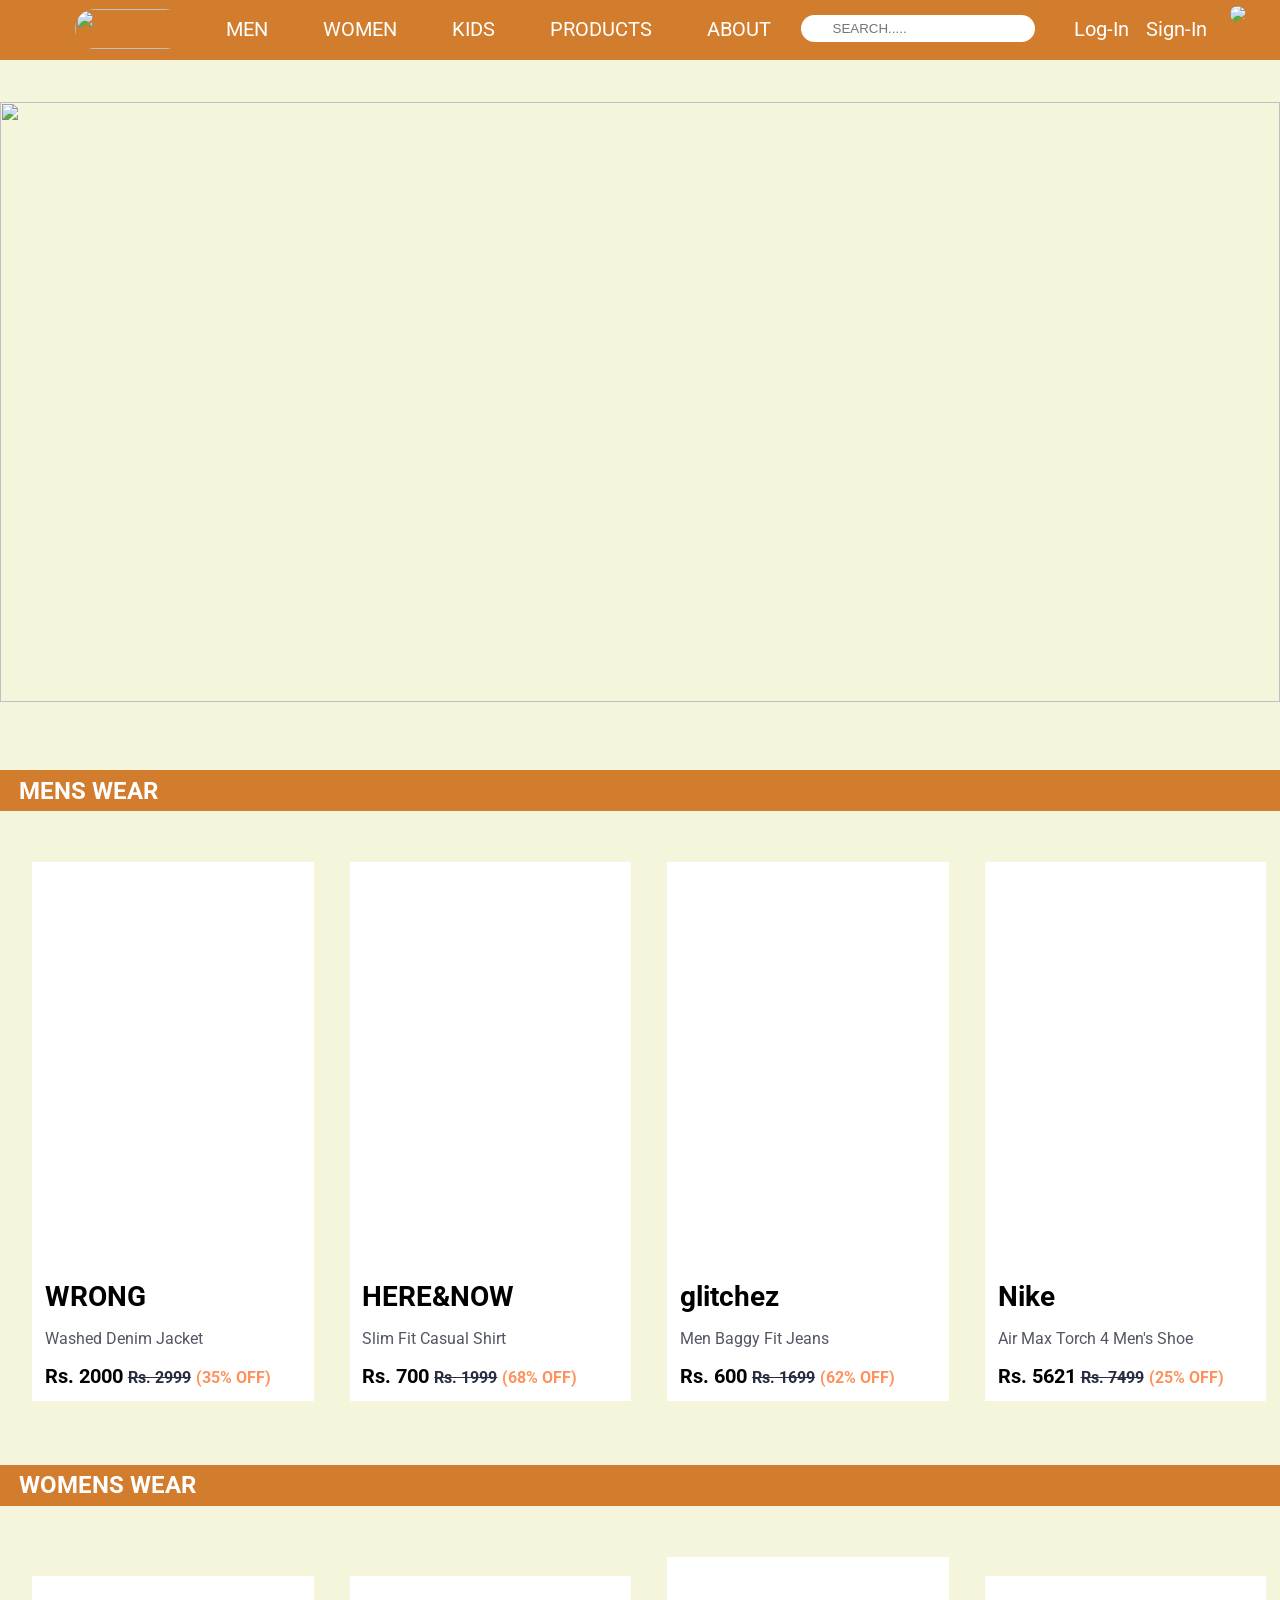
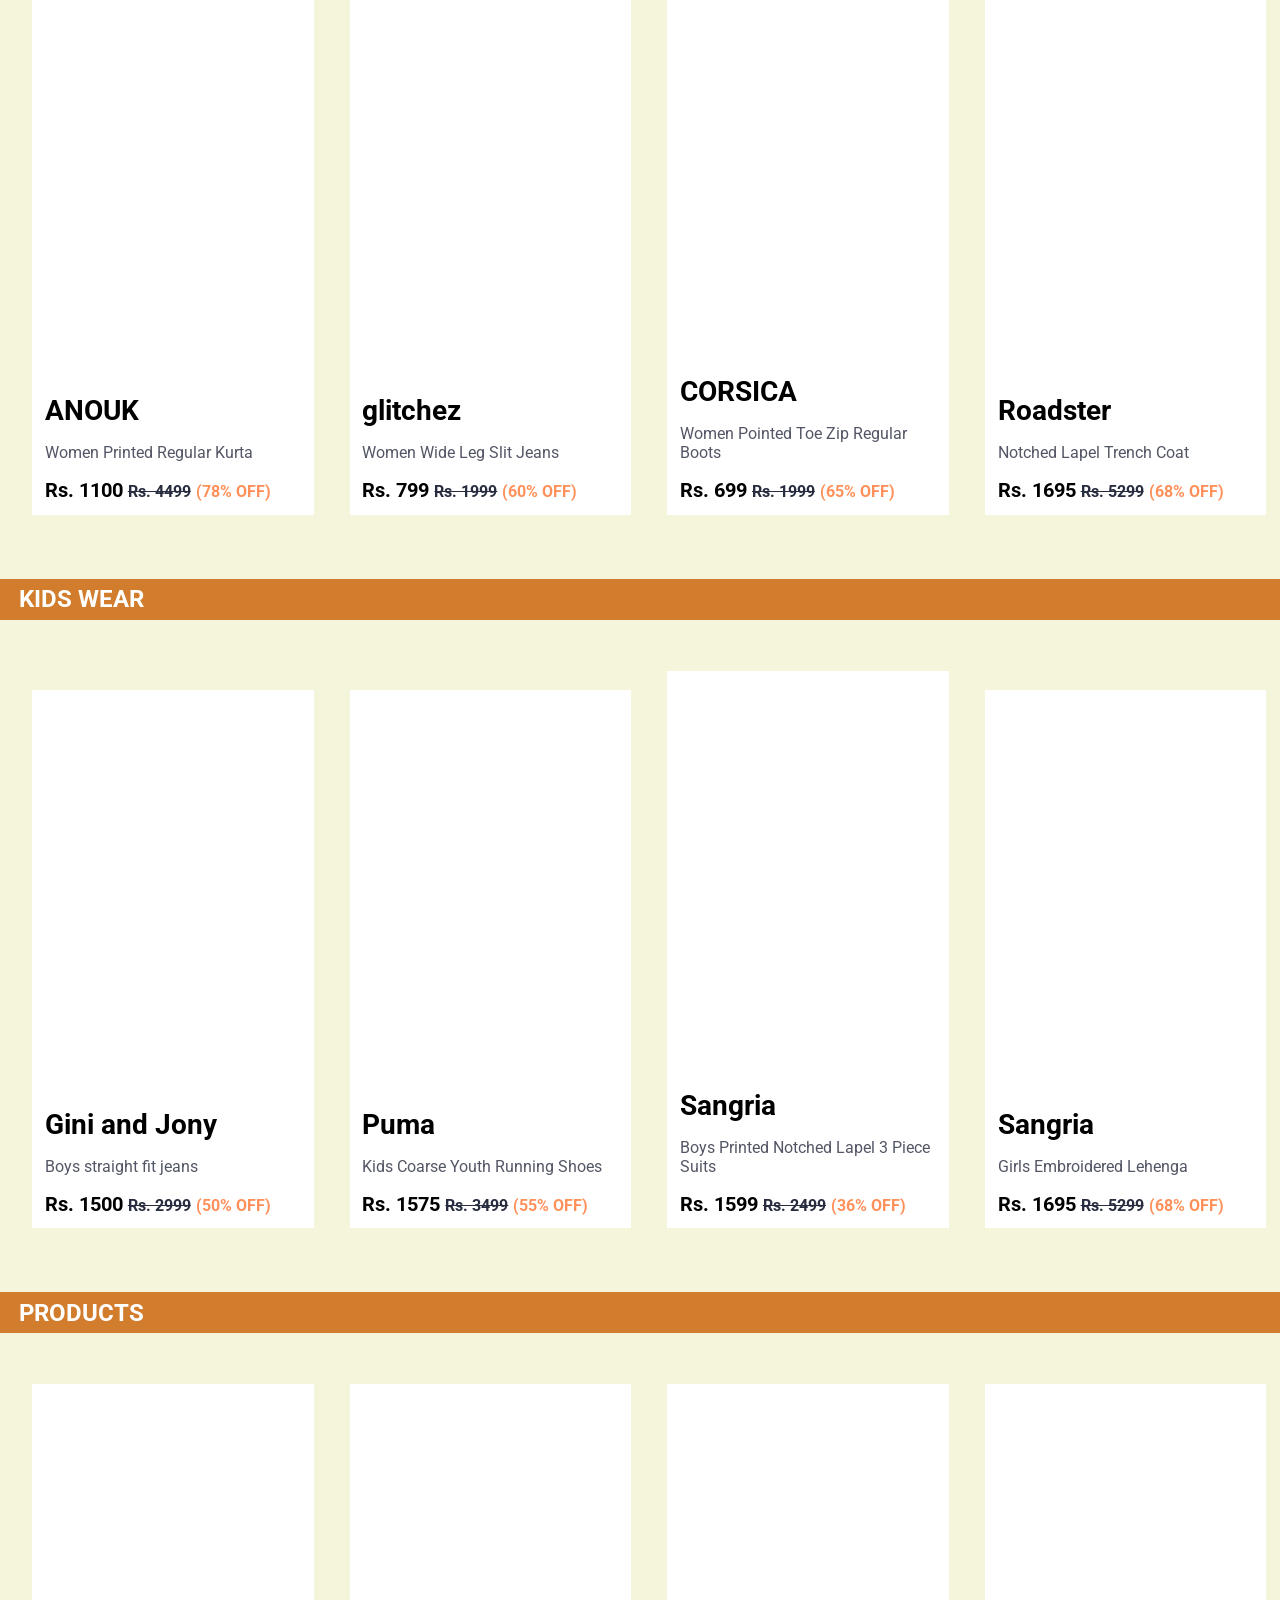
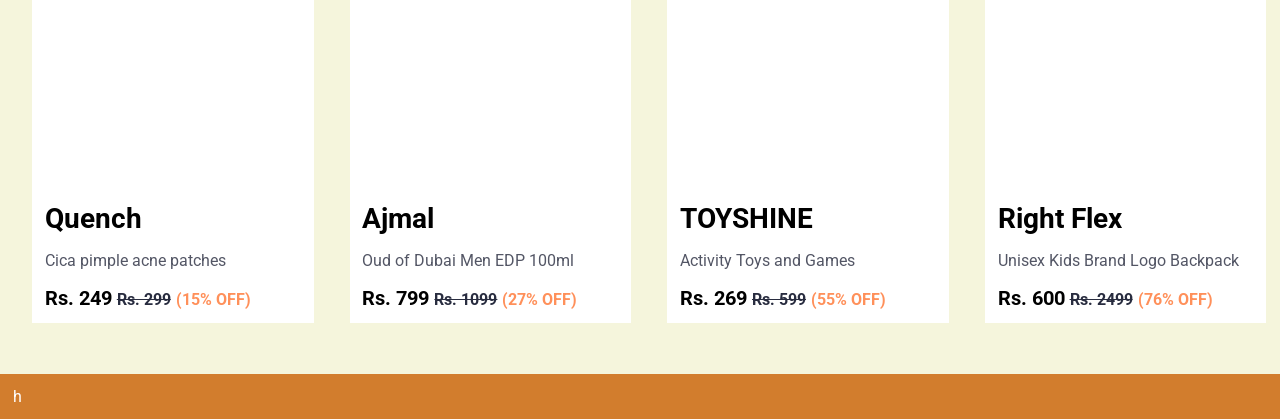
==== index.html @ d0f1eb15 "working of footer!" ====
<!DOCTYPE HTML>
<html>
	<head>
		<title>
			PRAA Clothings
		</title>
		<meta charset="UTF-8">
		<meta name="description" content="Premium cloths at lowest cost">
		<link rel="stylesheet" href="style.css">
		<link rel="stylesheet" href="https://cdnjs.cloudflare.com/ajax/libs/remixicon/4.6.0/remixicon.css" integrity="sha512-kJlvECunwXftkPwyvHbclArO8wszgBGisiLeuDFwNM8ws+wKIw0sv1os3ClWZOcrEB2eRXULYUsm8OVRGJKwGA==" crossorigin="anonymous" referrerpolicy="no-referrer">
		<link rel="preconnect" href="https://fonts.googleapis.com">
		<link rel="preconnect" href="https://fonts.gstatic.com" crossorigin>
		<link href="https://fonts.googleapis.com/css2?family=Caacupe+One&family=Lato:ital,wght@0,100;0,300;0,400;0,700;0,900;1,100;1,300;1,400;1,700;1,900&family=Roboto+Condensed:ital,wght@0,100..900;1,100..900&family=Roboto:ital,wght@0,100..900;1,100..900&display=swap" rel="stylesheet">
	</head>
	<body>
		<header>
			<nav>
				<a href="file:///C:/Users/Asus/OneDrive/Desktop/html%20projects/Praa%20clothings/index.html" class="a inline">
					<img src="C:\Users\Asus\OneDrive\Desktop\html projects\Praa clothings\IMG\ChatGPT Image Oct 2, 2026, 06_38_28 PM.png" width="110%" height="40px" class="logo inline">
				</a>
				<a href="#men">
					<div>
						MEN
					</div>
				</a>
				<a href="#women">
					WOMEN
				</a>
				<a href="#kids">
					KIDS
				</a>
				<a href="#product">
					PRODUCTS
				</a>
				<a href="#about">
					ABOUT
				</a>
				<form class="inline">
					<input type="text" placeholder="	SEARCH.....">
				</form>
				<a href="" class="mar1 inline">
					Log-In
				</a>
				<a href="" class="mar1 inline">
					Sign-In
				</a>
				<img src="https://static.vecteezy.com/system/resources/thumbnails/067/098/385/small_2x/social-network-default-profile-picture-avatar-icon-isolated-illustration-vector.jpg" width="3%" class="pro">
			</nav>
		</header>
		<main>
			<section>
				<img src="C:\Users\Asus\OneDrive\Desktop\html projects\Praa clothings\IMG\ChatGPT Image Oct 2, 2026, 06_41_05 PM.png" width="100%" height="600px">
				<div class="div1">
					<h1 class="h1">
						WELCOME To,<br>PRAA Clothings 
					</h1>
				</div>
			</section>
			<section>
				<div class="div2" id="men">
					<h1 class="head">
						MENS WEAR
					</h1>
				</div>
				<div class="div3 inline">
					<div class="img1">
						
					</div>
					
					<figcaption>
						<b>
							WRONG
						</b>
						<p>
							Washed Denim Jacket
						</p>
						<b class="price">
							Rs. 2000 <del>Rs. 2999</del> <span>(35% OFF)</span>
						</b>
					</figcaption>
				</div>
				<div class="div3 inline">
					<div class="img2">	
					</div>
					<figcaption>
						<b>
							HERE&NOW
						</b>
						<p>
							Slim Fit Casual Shirt 
						</p>
						<b class="price">
							Rs. 700 <del>Rs. 1999</del> <span>(68% OFF)</span>
						</b>
					</figcaption>
				</div>
				<div class="div3 inline">
					<div class="img3">
					</div>
					<figcaption>
						<b>
							glitchez
						</b>
						<p>
							Men Baggy Fit Jeans  
						</p>
						<b class="price">
							Rs. 600 <del>Rs. 1699</del> <span>(62% OFF)</span>
						</b>
					</figcaption>
				</div>
				<div class="div3 inline">
					<div class="img4">
					</div>
					<figcaption>
						<b>
							Nike
						</b>
						<p>
							Air Max Torch 4 Men's Shoe  
						</p>
						<b class="price">
							Rs. 5621 <del>Rs. 7499</del> <span>(25% OFF)</span>
						</b>
					</figcaption>
				</div>
			</section>
			<section>
				<div class="div2" id="women">
					<h1 class="head">
						WOMENS WEAR
					</h1>
				</div>
				<div class="div3 inline">
					<div class="wimg1">
						
					</div>
					
					<figcaption>
						<b>
							ANOUK
						</b>
						<p>
							Women Printed Regular Kurta
						</p>
						<b class="price">
							Rs. 1100 <del>Rs. 4499</del> <span>(78% OFF)</span>
						</b>
					</figcaption>
				</div>
				<div class="div3 inline">
					<div class="wimg2">
					</div>
					<figcaption>
						<b>
							glitchez
						</b>
						<p>
							Women Wide Leg Slit Jeans 
						</p>
						<b class="price">
							Rs. 799 <del>Rs. 1999</del> <span>(60% OFF)</span>
						</b>
					</figcaption>
				</div>
				<div class="div3 inline">
					<div class="wimg3">
					</div>
					<figcaption>
						<b>
							CORSICA
						</b>
						<p>
							Women Pointed Toe Zip Regular Boots  
						</p>
						<b class="price">
							Rs. 699 <del>Rs. 1999</del> <span>(65% OFF)</span>
						</b>
					</figcaption>
				</div>
				<div class="div3 inline">
					<div class="wimg4">
					</div>
					<figcaption>
						<b>
							Roadster
						</b>
						<p>
							Notched Lapel Trench Coat  
						</p>
						<b class="price">
							Rs. 1695 <del>Rs. 5299</del> <span>(68% OFF)</span>
						</b>
					</figcaption>
				</div>
			</section>
			<section>
				<div class="div2" id="kids">
					<h1 class="head">
						KIDS WEAR
					</h1>
				</div>
				<div class="div3 inline">
					<div class="kimg1">
						
					</div>
					
					<figcaption>
						<b>
							Gini and Jony
						</b>
						<p>
							Boys straight fit jeans 
						</p>
						<b class="price">
							Rs. 1500 <del>Rs. 2999</del> <span>(50% OFF)</span>
						</b>
					</figcaption>
				</div>
				<div class="div3 inline">
					<div class="kimg2">
					</div>
					<figcaption>
						<b>
							Puma
						</b>
						<p>
							Kids Coarse Youth Running Shoes 
						</p>
						<b class="price">
							Rs. 1575 <del>Rs. 3499</del> <span>(55% OFF)</span>
						</b>
					</figcaption>
				</div>
				<div class="div3 inline">
					<div class="kimg3">
					</div>
					<figcaption>
						<b>
							Sangria
						</b>
						<p>
							Boys Printed Notched Lapel 3 Piece Suits  
						</p>
						<b class="price">
							Rs. 1599 <del>Rs. 2499</del> <span>(36% OFF)</span>
						</b>
					</figcaption>
				</div>
				<div class="div3 inline">
					<div class="kimg4">
					</div>
					<figcaption>
						<b>
							Sangria
						</b>
						<p>
							Girls Embroidered Lehenga  
						</p>
						<b class="price">
							Rs. 1695 <del>Rs. 5299</del> <span>(68% OFF)</span>
						</b>
					</figcaption>
				</div>
			</section>
			<section>
				<div class="div2" id="product">
					<h1 class="head">
						PRODUCTS
					</h1>
				</div>
				<div class="div3 inline">
					<div class="pimg1">
						
					</div>
					
					<figcaption>
						<b>
							Quench
						</b>
						<p>
							Cica pimple acne patches 
						</p>
						<b class="price">
							Rs. 249 <del>Rs. 299</del> <span>(15% OFF)</span>
						</b>
					</figcaption>
				</div>
				<div class="div3 inline">
					<div class="pimg2">
					</div>
					<figcaption>
						<b>			
							Ajmal
						</b>
						<p>
							Oud of Dubai Men EDP 100ml
						</p>
						<b class="price">
							Rs. 799 <del>Rs. 1099</del> <span>(27% OFF)</span>
						</b>
					</figcaption>
				</div>
				<div class="div3 inline">
					<div class="pimg3">
					</div>
					<figcaption>
						<b>
							TOYSHINE
						</b>
						<p>
							Activity Toys and Games  
						</p>
						<b class="price">
							Rs. 269 <del>Rs. 599</del> <span>(55% OFF)</span>
						</b>
					</figcaption>
				</div>
				<div class="div3 inline">
					<div class="pimg4">
					</div>
					<figcaption>
						<b>
							Right Flex
						</b>
						<p>
							Unisex Kids Brand Logo Backpack  
						</p>
						<b class="price">
							Rs. 600 <del>Rs. 2499</del> <span>(76% OFF)</span>
						</b>
					</figcaption>
				</div>
			</section>
			<footer id="about">
				<div>
					h
				</div>
			</footer>
		</main>
	</body>
</html>
---- style.css ----
body{
	box-sizing:border-box;
	margin:0%;
	font-family: "Roboto", sans-serif;
	font-optical-sizing: auto;
	font-weight: <weight>;
	font-style: normal;
	font-variation-settings:
	"wdth" 100;
	background-color:beige;
}


header{
	position:fixed;
	top:0;
	padding:0.5%;
	background-color:#D27D2D;
	color:white;
	z-index:5;
	width:100%
}

main{
	margin-top:8%
}

.logo{
	border:0px solid white;
	border-radius:100px;
	margin:0% 0% 0% 5%
	
}

.inline{
	display:inline-block;
}

form{
	width:20%;
	vertical-align:top;
	margin:0.7% 0% 0% 2%;
}

form input{
	border:0px solid grey;
	border-radius:30px;
	width:90%;
	height:25px;
}

.a{
	margin:0.2% 0% 0% 5%;
	width:100px;
	
}

nav a{
	vertical-align:top;
	display:inline-block;
	margin:0.8% 0% 0% 4%;
	font-size:20px;
	color:white;
	text-decoration:none;
}

.mar1{
	vertical-align:top;
	margin:0.8% 0% 0% 1%;
}

.pro{
	vertical-align:top;
	margin:0% 0% 0% 1.5%;
	border-radius:30px
}

section{
	margin:5% 0% 0% 0%
}


.div1{
	position:absolute;
	top:38%;
	left:15%;
	color:white;
	font-size:40px;
}

.div2{
	background-color:#D27D2D;
	padding:0.5%;
	margin-bottom:2%
}

.div3{
	margin:2% 0% 0% 2.5%;
	padding:1%;
	background-color:white;
	width:20%
}

.h1{
	color:beige;
	opacity:10;
}

.img1{
	background-image:url("https://assets.myntassets.com/h_720,q_90,w_540/v1/assets/images/2026/JULY/7/oNtLl6fu_c346a800924d418d942073315d44d528.jpg");
	height:400px;
	background-size:cover;	
}

.img2{
	background-image:url("https://assets.myntassets.com/h_1440,q_90,w_1080/v1/assets/images/2025/DECEMBER/30/n3zpjpEg_8987b2876e18459791ab3c1cb58e2a11.jpg");
	height:400px;
	background-size:cover		
}

.img3{
	background-image:url("https://assets.myntassets.com/h_720,q_90,w_540/v1/assets/images/2025/SEPTEMBER/9/iEDCD2ce_abefae102f66461884a9d80f7ee7213f.jpg");
	height:400px;
	background-size:cover		
}

.img4{
	background-image:url("https://assets.myntassets.com/h_720,q_90,w_540/v1/assets/images/2026/MARCH/6/gwSLivOr_ba2cdc2e28744059a6c302ee13430d29.jpg");
	height:400px;
	background-size:cover		
}

.wimg1{
	background-image:url("https://assets.myntassets.com/h_1440,q_90,w_1080/v1/assets/images/34117630/2025/5/26/0ec97222-51dd-4feb-b0a1-9b92b23ba6e11748260860382-Anouk-Women-Printed-Regular-Mirror-Work-Pure-Cotton-Kurta-wi-1.jpg");
	height:400px;
	background-size:cover;		
}

.wimg2{
	background-image:url("https://assets.myntassets.com/h_720,q_90,w_540/v1/assets/images/2025/MAY/2/FqUT5zVS_fce02acd036a44d7acd88d16d9ba0fb9.jpg");
	height:400px;
	background-size:cover;		
}

.wimg3{
	background-image:url("https://assets.myntassets.com/h_720,q_90,w_540/v1/assets/images/2026/SEPTEMBER/11/378ae426ec884ec5a0da79501042766d.jpg");
	height:400px;
	background-size:cover;		
}

.wimg4{
	background-image:url("https://assets.myntassets.com/h_720,q_90,w_540/v1/assets/images/2026/SEPTEMBER/2/8860513fab564d19a92f09da9cdf7cd5.jpg");
	height:400px;
	background-size:cover;		
}

.kimg1{
	background-image:url("https://assets.myntassets.com/h_720,q_90,w_540/v1/assets/images/2026/MAY/17/HDt9wBma_667d8752d8914bd98621a6e2e8fab3bb.jpg");
	height:400px;
	background-size:cover;		
}

.kimg2{
	background-image:url("https://assets.myntassets.com/h_720,q_90,w_540/v1/assets/images/2026/AUGUST/19/7146fa406ee34688b1833735a4e831e1.jpg");
	height:400px;
	background-size:cover;		
}

.kimg3{
	background-image:url("https://assets.myntassets.com/h_720,q_90,w_540/v1/assets/images/2026/SEPTEMBER/21/43183789533d4f78ad34f468994632cf.jpg");
	height:400px;
	background-size:cover;		
}

.kimg4{
	background-image:url("https://assets.myntassets.com/h_720,q_90,w_540/v1/assets/images/2026/AUGUST/24/ddd82aeab267489aa12908ec6a9f4404.jpg");
	height:400px;
	background-size:cover;		
}

.pimg1{
	background-image:url("https://assets.myntassets.com/h_720,q_90,w_540/v1/assets/images/16242358/2024/11/11/5d978e1c-752d-43fb-8f69-fa5dbf07c50e1731331500304-Quench-Set-of-24-Acne-Patches-With-Tea-Tree-Oil--Korean-Gins-1.jpg");
	height:400px;
	background-size:cover;		
}

.pimg2{
	background-image:url("https://assets.myntassets.com/h_720,q_90,w_540/v1/assets/images/2026/SEPTEMBER/9/3f0616ada18a4be4bd8d27f022f8f9f4.jpg");
	height:400px;
	background-size:cover;		
}

.pimg3{
	background-image:url("https://assets.myntassets.com/h_720,q_90,w_540/v1/assets/images/2026/MAY/21/aGhsoz31_d5920ab4c1174ba18f631223ee702cdb.jpg");
	height:400px;
	background-size:cover;		
}

.pimg4{
	background-image:url("https://assets.myntassets.com/h_720,q_90,w_540/v1/assets/images/2026/SEPTEMBER/2/8e4d9677bd204052bdbbd7adbb800ad6.jpg");
	height:400px;
	background-size:cover;		
}

.head{
	margin:0% 0% 0% 1%;
	color:white;
}

figcaption b{
	font-size:28px;
}

figcaption{
		margin:2% 0% 0% 0%

}

b del{
	color:#282c3f;
	font-size:16px
}

b span{
	color:#ff905a;
	font-size:16px
	
}

figcaption p{
	color:#535665;
}

.price{
	font-size:20px
}

footer{
	padding:1%;
	background-color:#D27D2D;
	margin:4% 0% 0% 0%;
	color:white
}
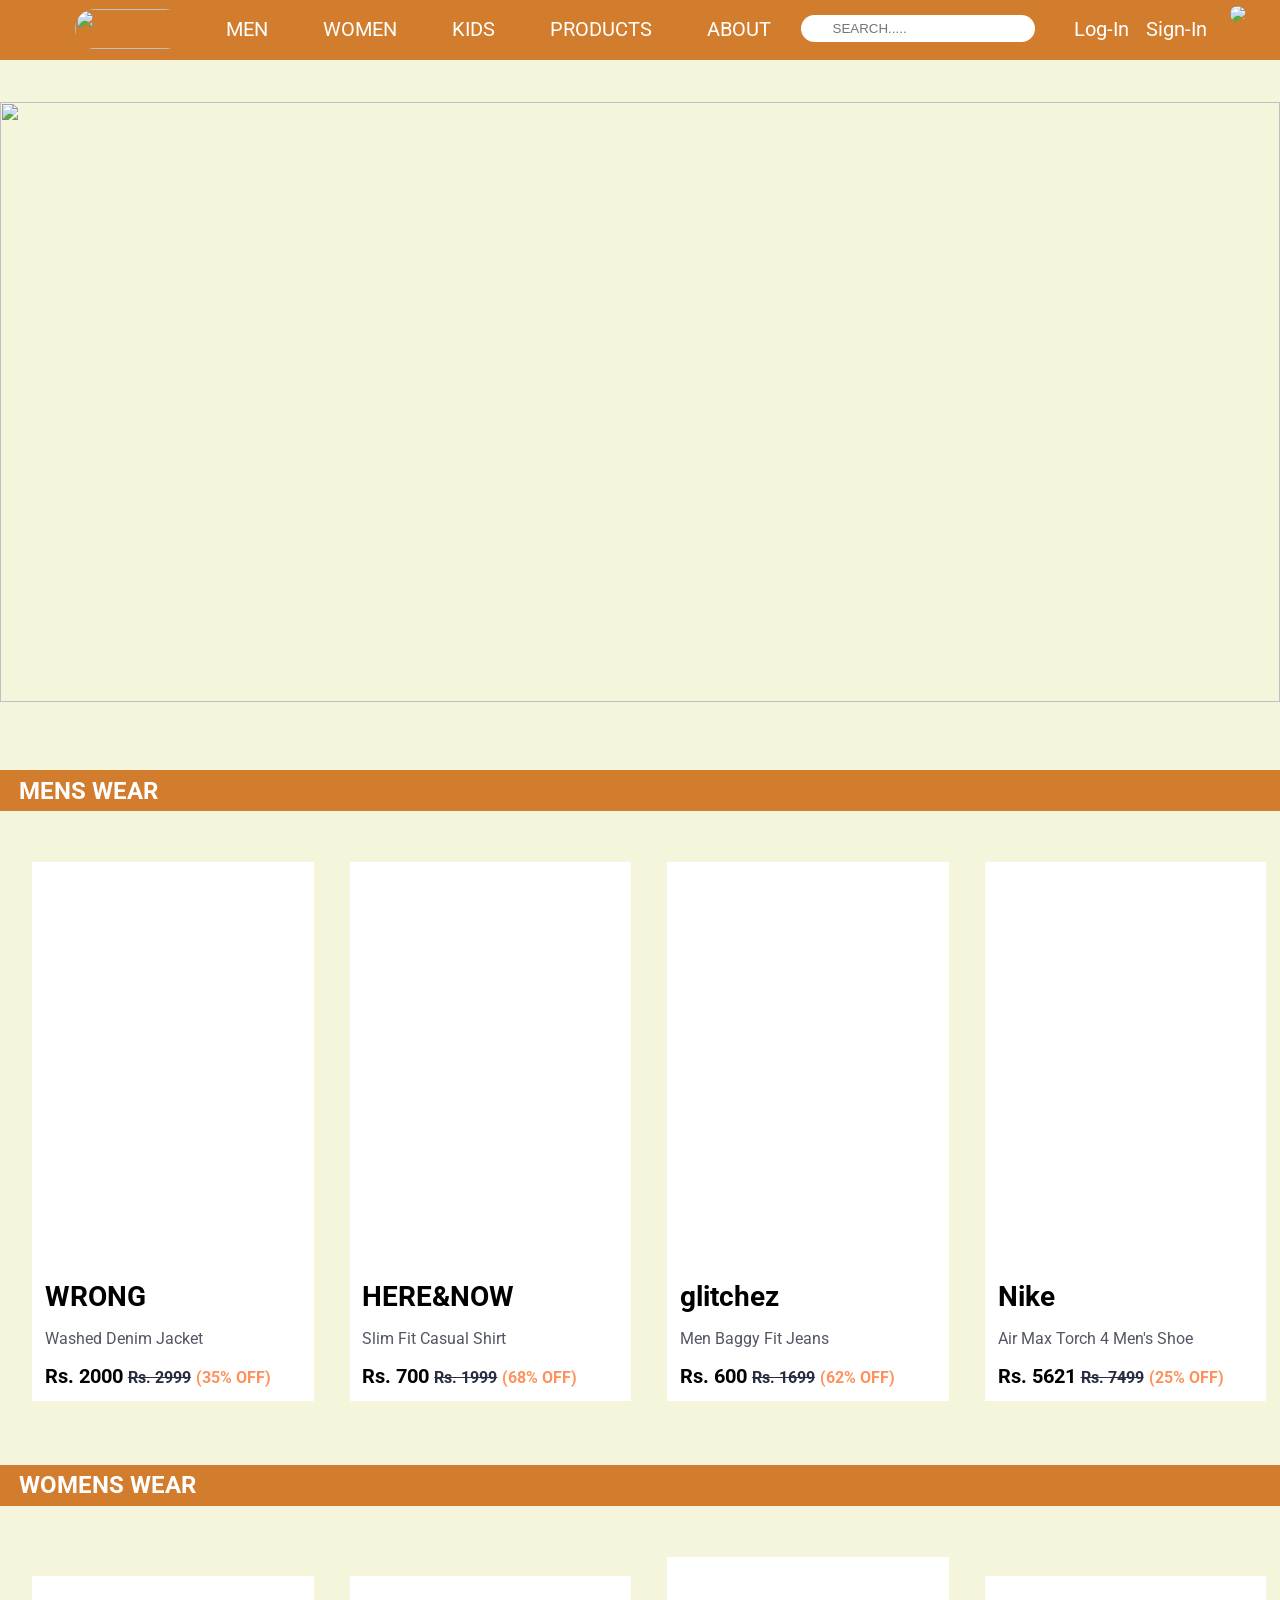
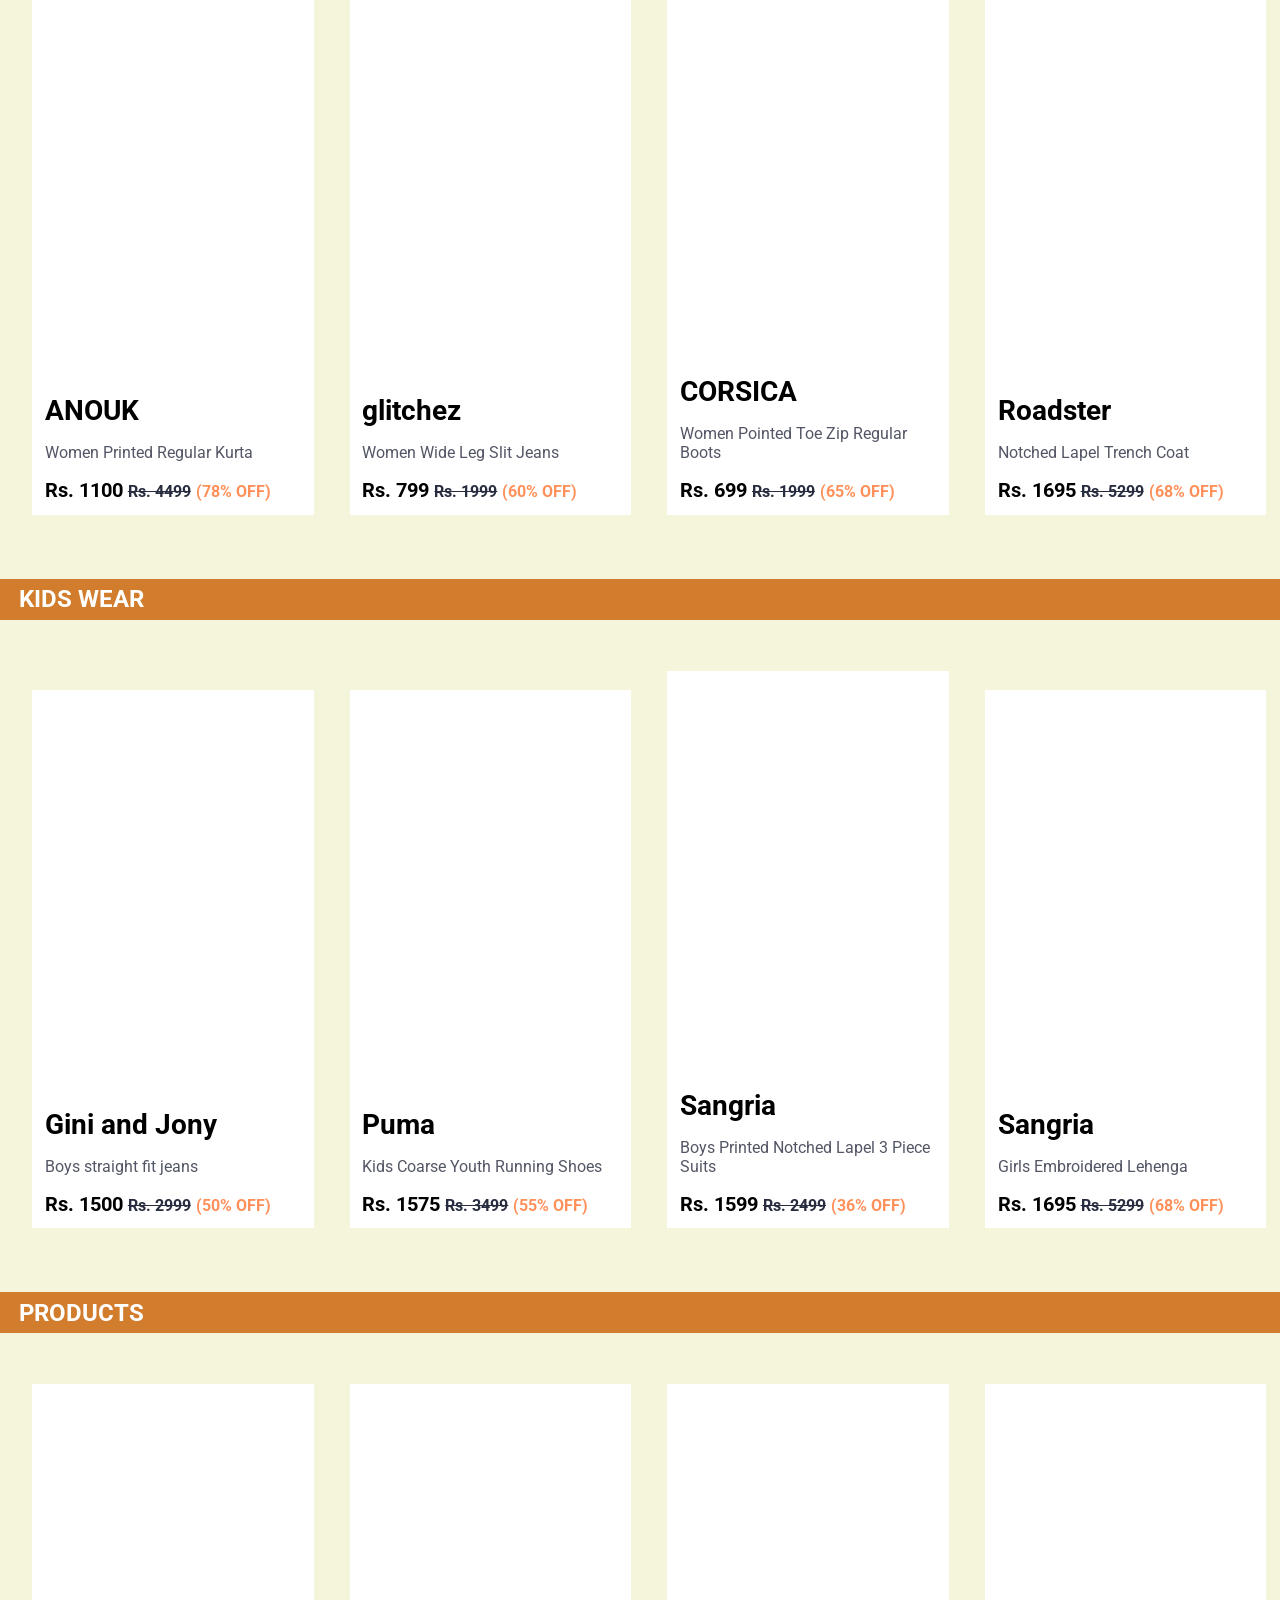
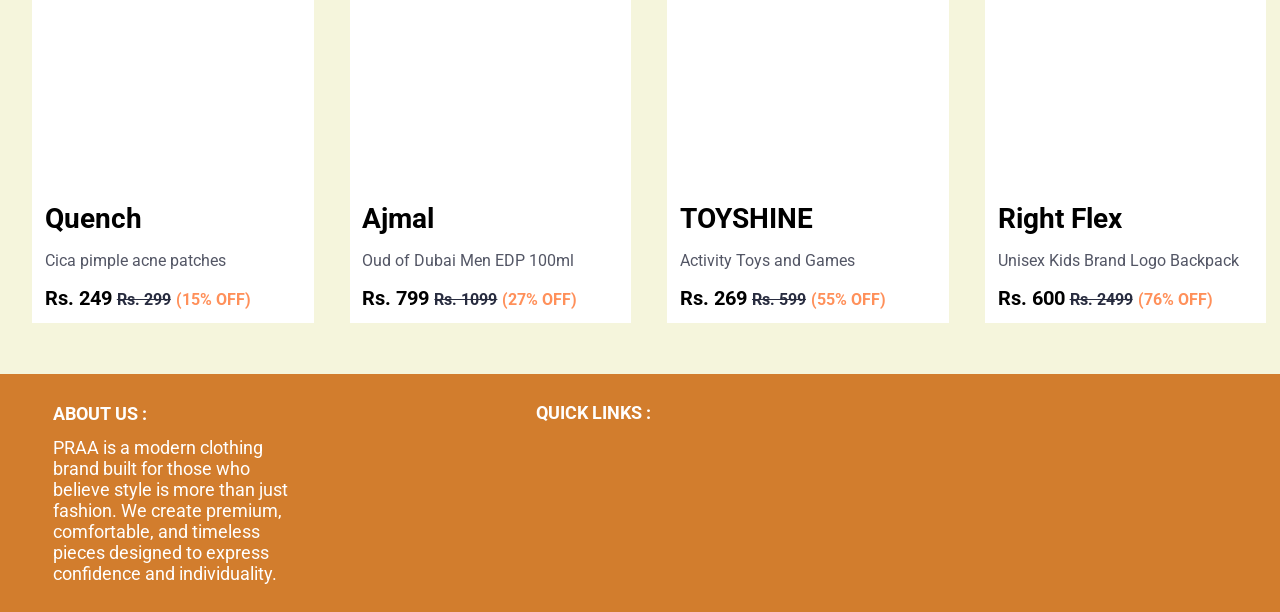
==== commit a0a7cfa5: "working on footer!" ====
--- a/index.html
+++ b/index.html
@@ -333,9 +333,14 @@
 				</div>
 			</section>
 			<footer id="about">
-				<div>
-					h
-				</div>
+				<ul class="inline">
+					<li><b>ABOUT US : </b></li>
+					<li class="lmar">PRAA is a modern clothing brand built for those who believe style is more than just fashion. We create premium, comfortable, and timeless pieces designed to express confidence and individuality.</li>
+				</ul>
+				<ul class="inline align">
+					<li><b>QUICK LINKS :</b></li>
+					<li class="lmar"><i class="ri-instagram-line"></i> <i class="ri-twitter-x-line i"></i> <i class="ri-facebook-box-fill i"></i> <i class="ri-whatsapp-line i"></i></li>
+				</ul>
 			</footer>
 		</main>
 	</body>
--- a/style.css
+++ b/style.css
@@ -22,7 +22,8 @@
 }
 
 main{
-	margin-top:8%
+	margin-top:8%;
+	
 }
 
 .logo{
@@ -240,4 +241,31 @@
 	background-color:#D27D2D;
 	margin:4% 0% 0% 0%;
 	color:white
-}+}
+
+ul{
+	list-style-type:none;
+	width:20%;
+}
+
+li{
+	font-size:18px
+}
+
+.lmar{
+	margin:5% 0% 0% 0%;
+}
+
+li i{
+	font-size:32px;
+}
+
+.i{
+	margin:0% 0% 0% 3%
+}
+
+.align{
+	vertical-align:top;
+	margin:1.2% 0% 0% 15%;
+}
+
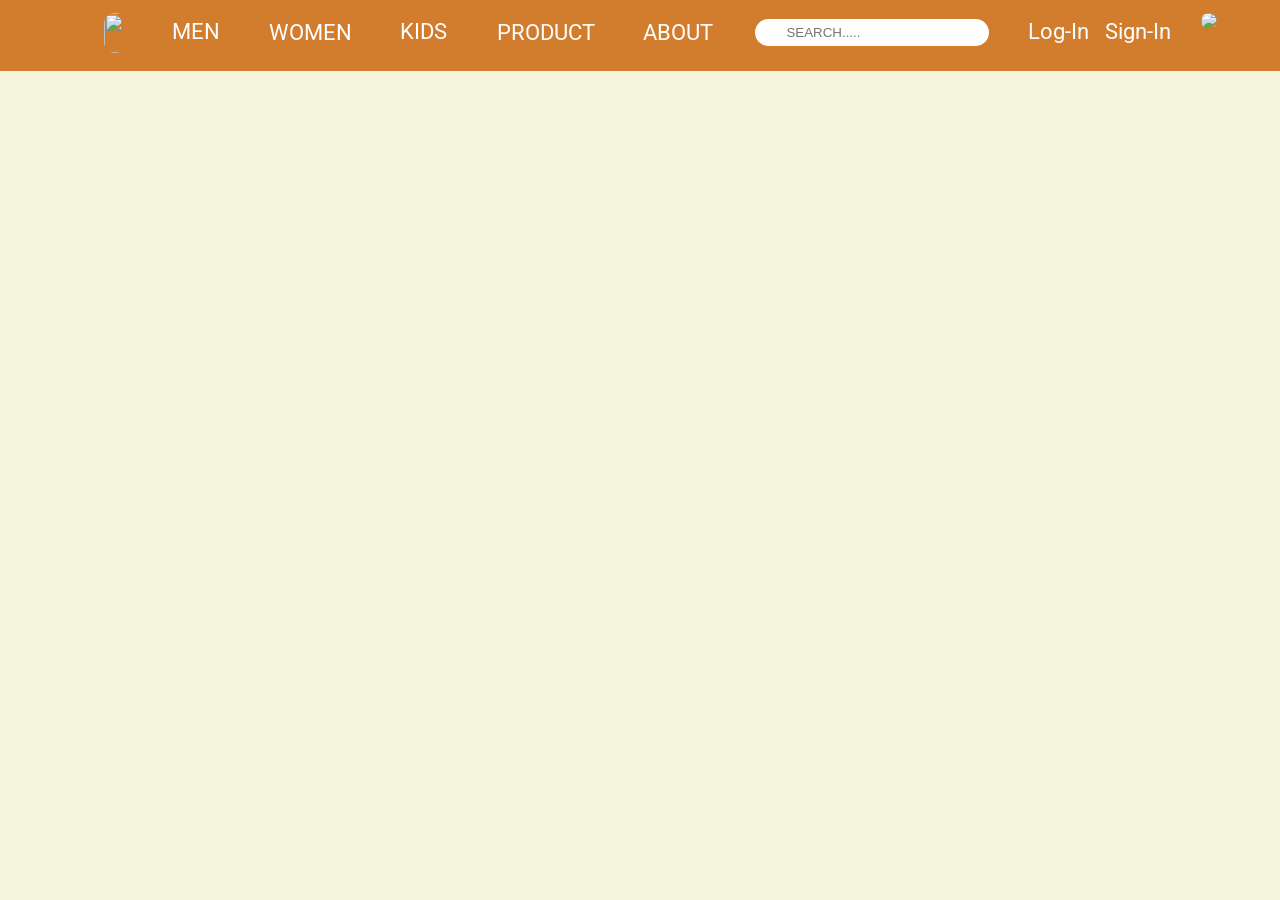
==== commit 39fb317b: "working on nav bar using hover from css" ====
--- a/index.html
+++ b/index.html
@@ -15,26 +15,34 @@
 	<body>
 		<header>
 			<nav>
-				<a href="file:///C:/Users/Asus/OneDrive/Desktop/html%20projects/Praa%20clothings/index.html" class="a inline">
-					<img src="C:\Users\Asus\OneDrive\Desktop\html projects\Praa clothings\IMG\ChatGPT Image Oct 2, 2026, 06_38_28 PM.png" width="110%" height="40px" class="logo inline">
+				<a href="file:///C:/Users/Asus/OneDrive/Desktop/html%20projects/Praa%20clothings/index.html" class="logo">
+					<img src="C:\Users\Asus\OneDrive\Desktop\html projects\Praa clothings\IMG\ChatGPT Image Oct 2, 2026, 06_38_28 PM.png" width="110%" height="40px" class="logo">
 				</a>
-				<a href="#men">
-					<div>
+				<div>
+					<a>
 						MEN
-					</div>
-				</a>
-				<a href="#women">
-					WOMEN
-				</a>
-				<a href="#kids">
-					KIDS
-				</a>
-				<a href="#product">
-					PRODUCTS
-				</a>
-				<a href="#about">
-					ABOUT
-				</a>
+					</a>
+				</div>
+				<div>
+					<a>
+						WOMEN
+					</a>
+				</div>
+				<div>
+					<a>
+						KIDS
+					</a>
+				</div>
+				<div>
+					<a>
+						PRODUCT
+					</a>
+				</div>
+				<div>
+					<a>
+						ABOUT
+					</a>
+				</div>
 				<form class="inline">
 					<input type="text" placeholder="	SEARCH.....">
 				</form>
@@ -47,301 +55,302 @@
 				<img src="https://static.vecteezy.com/system/resources/thumbnails/067/098/385/small_2x/social-network-default-profile-picture-avatar-icon-isolated-illustration-vector.jpg" width="3%" class="pro">
 			</nav>
 		</header>
-		<main>
-			<section>
-				<img src="C:\Users\Asus\OneDrive\Desktop\html projects\Praa clothings\IMG\ChatGPT Image Oct 2, 2026, 06_41_05 PM.png" width="100%" height="600px">
-				<div class="div1">
-					<h1 class="h1">
-						WELCOME To,<br>PRAA Clothings 
-					</h1>
-				</div>
-			</section>
-			<section>
-				<div class="div2" id="men">
-					<h1 class="head">
-						MENS WEAR
-					</h1>
-				</div>
-				<div class="div3 inline">
-					<div class="img1">
+
+		<!-- <main> -->
+			<!-- <section> -->
+				<!-- <img src="C:\Users\Asus\OneDrive\Desktop\html projects\Praa clothings\IMG\ChatGPT Image Oct 2, 2026, 06_41_05 PM.png" width="100%" height="600px"> -->
+				<!-- <div class="div1"> -->
+					<!-- <h1 class="h1"> -->
+						<!-- WELCOME To,<br>PRAA Clothings  -->
+					<!-- </h1> -->
+				<!-- </div> -->
+			<!-- </section> -->
+			<!-- <section> -->
+				<!-- <div class="div2" id="men"> -->
+					<!-- <h1 class="head"> -->
+						<!-- MENS WEAR -->
+					<!-- </h1> -->
+				<!-- </div> -->
+				<!-- <div class="div3 inline"> -->
+					<!-- <div class="img1"> -->
 						
-					</div>
+					<!-- </div> -->
 					
-					<figcaption>
-						<b>
-							WRONG
-						</b>
-						<p>
-							Washed Denim Jacket
-						</p>
-						<b class="price">
-							Rs. 2000 <del>Rs. 2999</del> <span>(35% OFF)</span>
-						</b>
-					</figcaption>
-				</div>
-				<div class="div3 inline">
-					<div class="img2">	
-					</div>
-					<figcaption>
-						<b>
-							HERE&NOW
-						</b>
-						<p>
-							Slim Fit Casual Shirt 
-						</p>
-						<b class="price">
-							Rs. 700 <del>Rs. 1999</del> <span>(68% OFF)</span>
-						</b>
-					</figcaption>
-				</div>
-				<div class="div3 inline">
-					<div class="img3">
-					</div>
-					<figcaption>
-						<b>
-							glitchez
-						</b>
-						<p>
-							Men Baggy Fit Jeans  
-						</p>
-						<b class="price">
-							Rs. 600 <del>Rs. 1699</del> <span>(62% OFF)</span>
-						</b>
-					</figcaption>
-				</div>
-				<div class="div3 inline">
-					<div class="img4">
-					</div>
-					<figcaption>
-						<b>
-							Nike
-						</b>
-						<p>
-							Air Max Torch 4 Men's Shoe  
-						</p>
-						<b class="price">
-							Rs. 5621 <del>Rs. 7499</del> <span>(25% OFF)</span>
-						</b>
-					</figcaption>
-				</div>
-			</section>
-			<section>
-				<div class="div2" id="women">
-					<h1 class="head">
-						WOMENS WEAR
-					</h1>
-				</div>
-				<div class="div3 inline">
-					<div class="wimg1">
+					<!-- <figcaption> -->
+						<!-- <b> -->
+							<!-- WRONG -->
+						<!-- </b> -->
+						<!-- <p> -->
+							<!-- Washed Denim Jacket -->
+						<!-- </p> -->
+						<!-- <b class="price"> -->
+							<!-- Rs. 2000 <del>Rs. 2999</del> <span>(35% OFF)</span> -->
+						<!-- </b> -->
+					<!-- </figcaption> -->
+				<!-- </div> -->
+				<!-- <div class="div3 inline"> -->
+					<!-- <div class="img2">	 -->
+					<!-- </div> -->
+					<!-- <figcaption> -->
+						<!-- <b> -->
+							<!-- HERE&NOW -->
+						<!-- </b> -->
+						<!-- <p> -->
+							<!-- Slim Fit Casual Shirt  -->
+						<!-- </p> -->
+						<!-- <b class="price"> -->
+							<!-- Rs. 700 <del>Rs. 1999</del> <span>(68% OFF)</span> -->
+						<!-- </b> -->
+					<!-- </figcaption> -->
+				<!-- </div> -->
+				<!-- <div class="div3 inline"> -->
+					<!-- <div class="img3"> -->
+					<!-- </div> -->
+					<!-- <figcaption> -->
+						<!-- <b> -->
+							<!-- glitchez -->
+						<!-- </b> -->
+						<!-- <p> -->
+							<!-- Men Baggy Fit Jeans   -->
+						<!-- </p> -->
+						<!-- <b class="price"> -->
+							<!-- Rs. 600 <del>Rs. 1699</del> <span>(62% OFF)</span> -->
+						<!-- </b> -->
+					<!-- </figcaption> -->
+				<!-- </div> -->
+				<!-- <div class="div3 inline"> -->
+					<!-- <div class="img4"> -->
+					<!-- </div> -->
+					<!-- <figcaption> -->
+						<!-- <b> -->
+							<!-- Nike -->
+						<!-- </b> -->
+						<!-- <p> -->
+							<!-- Air Max Torch 4 Men's Shoe   -->
+						<!-- </p> -->
+						<!-- <b class="price"> -->
+							<!-- Rs. 5621 <del>Rs. 7499</del> <span>(25% OFF)</span> -->
+						<!-- </b> -->
+					<!-- </figcaption> -->
+				<!-- </div> -->
+			<!-- </section> -->
+			<!-- <section> -->
+				<!-- <div class="div2" id="women"> -->
+					<!-- <h1 class="head"> -->
+						<!-- WOMENS WEAR -->
+					<!-- </h1> -->
+				<!-- </div> -->
+				<!-- <div class="div3 inline"> -->
+					<!-- <div class="wimg1"> -->
 						
-					</div>
+					<!-- </div> -->
 					
-					<figcaption>
-						<b>
-							ANOUK
-						</b>
-						<p>
-							Women Printed Regular Kurta
-						</p>
-						<b class="price">
-							Rs. 1100 <del>Rs. 4499</del> <span>(78% OFF)</span>
-						</b>
-					</figcaption>
-				</div>
-				<div class="div3 inline">
-					<div class="wimg2">
-					</div>
-					<figcaption>
-						<b>
-							glitchez
-						</b>
-						<p>
-							Women Wide Leg Slit Jeans 
-						</p>
-						<b class="price">
-							Rs. 799 <del>Rs. 1999</del> <span>(60% OFF)</span>
-						</b>
-					</figcaption>
-				</div>
-				<div class="div3 inline">
-					<div class="wimg3">
-					</div>
-					<figcaption>
-						<b>
-							CORSICA
-						</b>
-						<p>
-							Women Pointed Toe Zip Regular Boots  
-						</p>
-						<b class="price">
-							Rs. 699 <del>Rs. 1999</del> <span>(65% OFF)</span>
-						</b>
-					</figcaption>
-				</div>
-				<div class="div3 inline">
-					<div class="wimg4">
-					</div>
-					<figcaption>
-						<b>
-							Roadster
-						</b>
-						<p>
-							Notched Lapel Trench Coat  
-						</p>
-						<b class="price">
-							Rs. 1695 <del>Rs. 5299</del> <span>(68% OFF)</span>
-						</b>
-					</figcaption>
-				</div>
-			</section>
-			<section>
-				<div class="div2" id="kids">
-					<h1 class="head">
-						KIDS WEAR
-					</h1>
-				</div>
-				<div class="div3 inline">
-					<div class="kimg1">
+					<!-- <figcaption> -->
+						<!-- <b> -->
+							<!-- ANOUK -->
+						<!-- </b> -->
+						<!-- <p> -->
+							<!-- Women Printed Regular Kurta -->
+						<!-- </p> -->
+						<!-- <b class="price"> -->
+							<!-- Rs. 1100 <del>Rs. 4499</del> <span>(78% OFF)</span> -->
+						<!-- </b> -->
+					<!-- </figcaption> -->
+				<!-- </div> -->
+				<!-- <div class="div3 inline"> -->
+					<!-- <div class="wimg2"> -->
+					<!-- </div> -->
+					<!-- <figcaption> -->
+						<!-- <b> -->
+							<!-- glitchez -->
+						<!-- </b> -->
+						<!-- <p> -->
+							<!-- Women Wide Leg Slit Jeans  -->
+						<!-- </p> -->
+						<!-- <b class="price"> -->
+							<!-- Rs. 799 <del>Rs. 1999</del> <span>(60% OFF)</span> -->
+						<!-- </b> -->
+					<!-- </figcaption> -->
+				<!-- </div> -->
+				<!-- <div class="div3 inline"> -->
+					<!-- <div class="wimg3"> -->
+					<!-- </div> -->
+					<!-- <figcaption> -->
+						<!-- <b> -->
+							<!-- CORSICA -->
+						<!-- </b> -->
+						<!-- <p> -->
+							<!-- Women Pointed Toe Zip Regular Boots   -->
+						<!-- </p> -->
+						<!-- <b class="price"> -->
+							<!-- Rs. 699 <del>Rs. 1999</del> <span>(65% OFF)</span> -->
+						<!-- </b> -->
+					<!-- </figcaption> -->
+				<!-- </div> -->
+				<!-- <div class="div3 inline"> -->
+					<!-- <div class="wimg4"> -->
+					<!-- </div> -->
+					<!-- <figcaption> -->
+						<!-- <b> -->
+							<!-- Roadster -->
+						<!-- </b> -->
+						<!-- <p> -->
+							<!-- Notched Lapel Trench Coat   -->
+						<!-- </p> -->
+						<!-- <b class="price"> -->
+							<!-- Rs. 1695 <del>Rs. 5299</del> <span>(68% OFF)</span> -->
+						<!-- </b> -->
+					<!-- </figcaption> -->
+				<!-- </div> -->
+			<!-- </section> -->
+			<!-- <section> -->
+				<!-- <div class="div2" id="kids"> -->
+					<!-- <h1 class="head"> -->
+						<!-- KIDS WEAR -->
+					<!-- </h1> -->
+				<!-- </div> -->
+				<!-- <div class="div3 inline"> -->
+					<!-- <div class="kimg1"> -->
 						
-					</div>
+					<!-- </div> -->
 					
-					<figcaption>
-						<b>
-							Gini and Jony
-						</b>
-						<p>
-							Boys straight fit jeans 
-						</p>
-						<b class="price">
-							Rs. 1500 <del>Rs. 2999</del> <span>(50% OFF)</span>
-						</b>
-					</figcaption>
-				</div>
-				<div class="div3 inline">
-					<div class="kimg2">
-					</div>
-					<figcaption>
-						<b>
-							Puma
-						</b>
-						<p>
-							Kids Coarse Youth Running Shoes 
-						</p>
-						<b class="price">
-							Rs. 1575 <del>Rs. 3499</del> <span>(55% OFF)</span>
-						</b>
-					</figcaption>
-				</div>
-				<div class="div3 inline">
-					<div class="kimg3">
-					</div>
-					<figcaption>
-						<b>
-							Sangria
-						</b>
-						<p>
-							Boys Printed Notched Lapel 3 Piece Suits  
-						</p>
-						<b class="price">
-							Rs. 1599 <del>Rs. 2499</del> <span>(36% OFF)</span>
-						</b>
-					</figcaption>
-				</div>
-				<div class="div3 inline">
-					<div class="kimg4">
-					</div>
-					<figcaption>
-						<b>
-							Sangria
-						</b>
-						<p>
-							Girls Embroidered Lehenga  
-						</p>
-						<b class="price">
-							Rs. 1695 <del>Rs. 5299</del> <span>(68% OFF)</span>
-						</b>
-					</figcaption>
-				</div>
-			</section>
-			<section>
-				<div class="div2" id="product">
-					<h1 class="head">
-						PRODUCTS
-					</h1>
-				</div>
-				<div class="div3 inline">
-					<div class="pimg1">
+					<!-- <figcaption> -->
+						<!-- <b> -->
+							<!-- Gini and Jony -->
+						<!-- </b> -->
+						<!-- <p> -->
+							<!-- Boys straight fit jeans  -->
+						<!-- </p> -->
+						<!-- <b class="price"> -->
+							<!-- Rs. 1500 <del>Rs. 2999</del> <span>(50% OFF)</span> -->
+						<!-- </b> -->
+					<!-- </figcaption> -->
+				<!-- </div> -->
+				<!-- <div class="div3 inline"> -->
+					<!-- <div class="kimg2"> -->
+					<!-- </div> -->
+					<!-- <figcaption> -->
+						<!-- <b> -->
+							<!-- Puma -->
+						<!-- </b> -->
+						<!-- <p> -->
+							<!-- Kids Coarse Youth Running Shoes  -->
+						<!-- </p> -->
+						<!-- <b class="price"> -->
+							<!-- Rs. 1575 <del>Rs. 3499</del> <span>(55% OFF)</span> -->
+						<!-- </b> -->
+					<!-- </figcaption> -->
+				<!-- </div> -->
+				<!-- <div class="div3 inline"> -->
+					<!-- <div class="kimg3"> -->
+					<!-- </div> -->
+					<!-- <figcaption> -->
+						<!-- <b> -->
+							<!-- Sangria -->
+						<!-- </b> -->
+						<!-- <p> -->
+							<!-- Boys Printed Notched Lapel 3 Piece Suits   -->
+						<!-- </p> -->
+						<!-- <b class="price"> -->
+							<!-- Rs. 1599 <del>Rs. 2499</del> <span>(36% OFF)</span> -->
+						<!-- </b> -->
+					<!-- </figcaption> -->
+				<!-- </div> -->
+				<!-- <div class="div3 inline"> -->
+					<!-- <div class="kimg4"> -->
+					<!-- </div> -->
+					<!-- <figcaption> -->
+						<!-- <b> -->
+							<!-- Sangria -->
+						<!-- </b> -->
+						<!-- <p> -->
+							<!-- Girls Embroidered Lehenga   -->
+						<!-- </p> -->
+						<!-- <b class="price"> -->
+							<!-- Rs. 1695 <del>Rs. 5299</del> <span>(68% OFF)</span> -->
+						<!-- </b> -->
+					<!-- </figcaption> -->
+				<!-- </div> -->
+			<!-- </section> -->
+			<!-- <section> -->
+				<!-- <div class="div2" id="product"> -->
+					<!-- <h1 class="head"> -->
+						<!-- PRODUCTS -->
+					<!-- </h1> -->
+				<!-- </div> -->
+				<!-- <div class="div3 inline"> -->
+					<!-- <div class="pimg1"> -->
 						
-					</div>
+					<!-- </div> -->
 					
-					<figcaption>
-						<b>
-							Quench
-						</b>
-						<p>
-							Cica pimple acne patches 
-						</p>
-						<b class="price">
-							Rs. 249 <del>Rs. 299</del> <span>(15% OFF)</span>
-						</b>
-					</figcaption>
-				</div>
-				<div class="div3 inline">
-					<div class="pimg2">
-					</div>
-					<figcaption>
-						<b>			
-							Ajmal
-						</b>
-						<p>
-							Oud of Dubai Men EDP 100ml
-						</p>
-						<b class="price">
-							Rs. 799 <del>Rs. 1099</del> <span>(27% OFF)</span>
-						</b>
-					</figcaption>
-				</div>
-				<div class="div3 inline">
-					<div class="pimg3">
-					</div>
-					<figcaption>
-						<b>
-							TOYSHINE
-						</b>
-						<p>
-							Activity Toys and Games  
-						</p>
-						<b class="price">
-							Rs. 269 <del>Rs. 599</del> <span>(55% OFF)</span>
-						</b>
-					</figcaption>
-				</div>
-				<div class="div3 inline">
-					<div class="pimg4">
-					</div>
-					<figcaption>
-						<b>
-							Right Flex
-						</b>
-						<p>
-							Unisex Kids Brand Logo Backpack  
-						</p>
-						<b class="price">
-							Rs. 600 <del>Rs. 2499</del> <span>(76% OFF)</span>
-						</b>
-					</figcaption>
-				</div>
-			</section>
-			<footer id="about">
-				<ul class="inline">
-					<li><b>ABOUT US : </b></li>
-					<li class="lmar">PRAA is a modern clothing brand built for those who believe style is more than just fashion. We create premium, comfortable, and timeless pieces designed to express confidence and individuality.</li>
-				</ul>
-				<ul class="inline align">
-					<li><b>QUICK LINKS :</b></li>
-					<li class="lmar"><i class="ri-instagram-line"></i> <i class="ri-twitter-x-line i"></i> <i class="ri-facebook-box-fill i"></i> <i class="ri-whatsapp-line i"></i></li>
-				</ul>
-			</footer>
-		</main>
+					<!-- <figcaption> -->
+						<!-- <b> -->
+							<!-- Quench -->
+						<!-- </b> -->
+						<!-- <p> -->
+							<!-- Cica pimple acne patches  -->
+						<!-- </p> -->
+						<!-- <b class="price"> -->
+							<!-- Rs. 249 <del>Rs. 299</del> <span>(15% OFF)</span> -->
+						<!-- </b> -->
+					<!-- </figcaption> -->
+				<!-- </div> -->
+				<!-- <div class="div3 inline"> -->
+					<!-- <div class="pimg2"> -->
+					<!-- </div> -->
+					<!-- <figcaption> -->
+						<!-- <b>			 -->
+							<!-- Ajmal -->
+						<!-- </b> -->
+						<!-- <p> -->
+							<!-- Oud of Dubai Men EDP 100ml -->
+						<!-- </p> -->
+						<!-- <b class="price"> -->
+							<!-- Rs. 799 <del>Rs. 1099</del> <span>(27% OFF)</span> -->
+						<!-- </b> -->
+					<!-- </figcaption> -->
+				<!-- </div> -->
+				<!-- <div class="div3 inline"> -->
+					<!-- <div class="pimg3"> -->
+					<!-- </div> -->
+					<!-- <figcaption> -->
+						<!-- <b> -->
+							<!-- TOYSHINE -->
+						<!-- </b> -->
+						<!-- <p> -->
+							<!-- Activity Toys and Games   -->
+						<!-- </p> -->
+						<!-- <b class="price"> -->
+							<!-- Rs. 269 <del>Rs. 599</del> <span>(55% OFF)</span> -->
+						<!-- </b> -->
+					<!-- </figcaption> -->
+				<!-- </div> -->
+				<!-- <div class="div3 inline"> -->
+					<!-- <div class="pimg4"> -->
+					<!-- </div> -->
+					<!-- <figcaption> -->
+						<!-- <b> -->
+							<!-- Right Flex -->
+						<!-- </b> -->
+						<!-- <p> -->
+							<!-- Unisex Kids Brand Logo Backpack   -->
+						<!-- </p> -->
+						<!-- <b class="price"> -->
+							<!-- Rs. 600 <del>Rs. 2499</del> <span>(76% OFF)</span> -->
+						<!-- </b> -->
+					<!-- </figcaption> -->
+				<!-- </div> -->
+			<!-- </section> -->
+			<!-- <footer id="about"> -->
+				<!-- <ul class="inline"> -->
+					<!-- <li><b>ABOUT US : </b></li> -->
+					<!-- <li class="lmar">PRAA is a modern clothing brand built for those who believe style is more than just fashion. We create premium, comfortable, and timeless pieces designed to express confidence and individuality.</li> -->
+				<!-- </ul> -->
+				<!-- <ul class="inline align"> -->
+					<!-- <li><b>QUICK LINKS :</b></li> -->
+					<!-- <li class="lmar"><i class="ri-instagram-line"></i> <i class="ri-twitter-x-line i"></i> <i class="ri-facebook-box-fill i"></i> <i class="ri-whatsapp-line i"></i></li> -->
+				<!-- </ul> -->
+			<!-- </footer> -->
+		<!-- </main> -->
 	</body>
 </html>
--- a/style.css
+++ b/style.css
@@ -14,33 +14,31 @@
 header{
 	position:fixed;
 	top:0;
-	padding:0.5%;
+	padding:1%;
 	background-color:#D27D2D;
 	color:white;
-	z-index:5;
-	width:100%
-}
-
-main{
-	margin-top:8%;
-	
-}
+	z-index:10;
+	width:100%;
+}
+
+nav div{
+	display:inline-block;
+	font-size:24px;
+	margin:0.5% 0% 0% 3.5%;	
+}
+
 
 .logo{
 	border:0px solid white;
 	border-radius:100px;
-	margin:0% 0% 0% 5%
-	
-}
-
-.inline{
+	margin:0% 0% 0% 7% 
+}
+
+form{
 	display:inline-block;
-}
-
-form{
 	width:20%;
 	vertical-align:top;
-	margin:0.7% 0% 0% 2%;
+	margin:0.5% 0% 0% 3%;
 }
 
 form input{
@@ -50,222 +48,219 @@
 	height:25px;
 }
 
-.a{
-	margin:0.2% 0% 0% 5%;
-	width:100px;
-	
-}
-
 nav a{
+	display:inline-block;
+	margin:0.5% 0% 0% 1%;
 	vertical-align:top;
-	display:inline-block;
-	margin:0.8% 0% 0% 4%;
-	font-size:20px;
+	font-size:22px;
 	color:white;
 	text-decoration:none;
 }
 
-.mar1{
-	vertical-align:top;
-	margin:0.8% 0% 0% 1%;
-}
-
 .pro{
 	vertical-align:top;
-	margin:0% 0% 0% 1.5%;
-	border-radius:30px
-}
-
-section{
-	margin:5% 0% 0% 0%
-}
-
-
-.div1{
-	position:absolute;
-	top:38%;
-	left:15%;
-	color:white;
-	font-size:40px;
-}
-
-.div2{
-	background-color:#D27D2D;
-	padding:0.5%;
-	margin-bottom:2%
-}
-
-.div3{
-	margin:2% 0% 0% 2.5%;
-	padding:1%;
-	background-color:white;
-	width:20%
-}
-
-.h1{
-	color:beige;
-	opacity:10;
-}
-
-.img1{
-	background-image:url("https://assets.myntassets.com/h_720,q_90,w_540/v1/assets/images/2026/JULY/7/oNtLl6fu_c346a800924d418d942073315d44d528.jpg");
-	height:400px;
-	background-size:cover;	
-}
-
-.img2{
-	background-image:url("https://assets.myntassets.com/h_1440,q_90,w_1080/v1/assets/images/2025/DECEMBER/30/n3zpjpEg_8987b2876e18459791ab3c1cb58e2a11.jpg");
-	height:400px;
-	background-size:cover		
-}
-
-.img3{
-	background-image:url("https://assets.myntassets.com/h_720,q_90,w_540/v1/assets/images/2025/SEPTEMBER/9/iEDCD2ce_abefae102f66461884a9d80f7ee7213f.jpg");
-	height:400px;
-	background-size:cover		
-}
-
-.img4{
-	background-image:url("https://assets.myntassets.com/h_720,q_90,w_540/v1/assets/images/2026/MARCH/6/gwSLivOr_ba2cdc2e28744059a6c302ee13430d29.jpg");
-	height:400px;
-	background-size:cover		
-}
-
-.wimg1{
-	background-image:url("https://assets.myntassets.com/h_1440,q_90,w_1080/v1/assets/images/34117630/2025/5/26/0ec97222-51dd-4feb-b0a1-9b92b23ba6e11748260860382-Anouk-Women-Printed-Regular-Mirror-Work-Pure-Cotton-Kurta-wi-1.jpg");
-	height:400px;
-	background-size:cover;		
-}
-
-.wimg2{
-	background-image:url("https://assets.myntassets.com/h_720,q_90,w_540/v1/assets/images/2025/MAY/2/FqUT5zVS_fce02acd036a44d7acd88d16d9ba0fb9.jpg");
-	height:400px;
-	background-size:cover;		
-}
-
-.wimg3{
-	background-image:url("https://assets.myntassets.com/h_720,q_90,w_540/v1/assets/images/2026/SEPTEMBER/11/378ae426ec884ec5a0da79501042766d.jpg");
-	height:400px;
-	background-size:cover;		
-}
-
-.wimg4{
-	background-image:url("https://assets.myntassets.com/h_720,q_90,w_540/v1/assets/images/2026/SEPTEMBER/2/8860513fab564d19a92f09da9cdf7cd5.jpg");
-	height:400px;
-	background-size:cover;		
-}
-
-.kimg1{
-	background-image:url("https://assets.myntassets.com/h_720,q_90,w_540/v1/assets/images/2026/MAY/17/HDt9wBma_667d8752d8914bd98621a6e2e8fab3bb.jpg");
-	height:400px;
-	background-size:cover;		
-}
-
-.kimg2{
-	background-image:url("https://assets.myntassets.com/h_720,q_90,w_540/v1/assets/images/2026/AUGUST/19/7146fa406ee34688b1833735a4e831e1.jpg");
-	height:400px;
-	background-size:cover;		
-}
-
-.kimg3{
-	background-image:url("https://assets.myntassets.com/h_720,q_90,w_540/v1/assets/images/2026/SEPTEMBER/21/43183789533d4f78ad34f468994632cf.jpg");
-	height:400px;
-	background-size:cover;		
-}
-
-.kimg4{
-	background-image:url("https://assets.myntassets.com/h_720,q_90,w_540/v1/assets/images/2026/AUGUST/24/ddd82aeab267489aa12908ec6a9f4404.jpg");
-	height:400px;
-	background-size:cover;		
-}
-
-.pimg1{
-	background-image:url("https://assets.myntassets.com/h_720,q_90,w_540/v1/assets/images/16242358/2024/11/11/5d978e1c-752d-43fb-8f69-fa5dbf07c50e1731331500304-Quench-Set-of-24-Acne-Patches-With-Tea-Tree-Oil--Korean-Gins-1.jpg");
-	height:400px;
-	background-size:cover;		
-}
-
-.pimg2{
-	background-image:url("https://assets.myntassets.com/h_720,q_90,w_540/v1/assets/images/2026/SEPTEMBER/9/3f0616ada18a4be4bd8d27f022f8f9f4.jpg");
-	height:400px;
-	background-size:cover;		
-}
-
-.pimg3{
-	background-image:url("https://assets.myntassets.com/h_720,q_90,w_540/v1/assets/images/2026/MAY/21/aGhsoz31_d5920ab4c1174ba18f631223ee702cdb.jpg");
-	height:400px;
-	background-size:cover;		
-}
-
-.pimg4{
-	background-image:url("https://assets.myntassets.com/h_720,q_90,w_540/v1/assets/images/2026/SEPTEMBER/2/8e4d9677bd204052bdbbd7adbb800ad6.jpg");
-	height:400px;
-	background-size:cover;		
-}
-
-.head{
-	margin:0% 0% 0% 1%;
-	color:white;
-}
-
-figcaption b{
-	font-size:28px;
-}
-
-figcaption{
-		margin:2% 0% 0% 0%
-
-}
-
-b del{
-	color:#282c3f;
-	font-size:16px
-}
-
-b span{
-	color:#ff905a;
-	font-size:16px
+	margin:0% 0% 0% 2%;
+	border-radius:30px;
+}
+
+
+
+
+
+/* main{ */
+	/* margin-top:8%;	 */
+/* } */
+
+/* section{ */
+	/* margin:5% 0% 0% 0% */
+/* } */
+
+
+/* .div1{ */
+	/* position:absolute; */
+	/* top:38%; */
+	/* left:15%; */
+	/* color:white; */
+	/* font-size:40px; */
+/* } */
+
+/* .div2{ */
+	/* background-color:#D27D2D; */
+	/* padding:0.5%; */
+	/* margin-bottom:2% */
+/* } */
+
+/* .div3{ */
+	/* margin:2% 0% 0% 2.5%; */
+	/* padding:1%; */
+	/* background-color:white; */
+	/* width:20% */
+/* } */
+
+/* .h1{ */
+	/* color:beige; */
+	/* opacity:10; */
+/* } */
+
+/* .img1{ */
+	/* background-image:url("https://assets.myntassets.com/h_720,q_90,w_540/v1/assets/images/2026/JULY/7/oNtLl6fu_c346a800924d418d942073315d44d528.jpg"); */
+	/* height:400px; */
+	/* background-size:cover;	 */
+/* } */
+
+/* .img2{ */
+	/* background-image:url("https://assets.myntassets.com/h_1440,q_90,w_1080/v1/assets/images/2025/DECEMBER/30/n3zpjpEg_8987b2876e18459791ab3c1cb58e2a11.jpg"); */
+	/* height:400px; */
+	/* background-size:cover		 */
+/* } */
+
+/* .img3{ */
+	/* background-image:url("https://assets.myntassets.com/h_720,q_90,w_540/v1/assets/images/2025/SEPTEMBER/9/iEDCD2ce_abefae102f66461884a9d80f7ee7213f.jpg"); */
+	/* height:400px; */
+	/* background-size:cover		 */
+/* } */
+
+/* .img4{ */
+	/* background-image:url("https://assets.myntassets.com/h_720,q_90,w_540/v1/assets/images/2026/MARCH/6/gwSLivOr_ba2cdc2e28744059a6c302ee13430d29.jpg"); */
+	/* height:400px; */
+	/* background-size:cover		 */
+/* } */
+
+/* .wimg1{ */
+	/* background-image:url("https://assets.myntassets.com/h_1440,q_90,w_1080/v1/assets/images/34117630/2025/5/26/0ec97222-51dd-4feb-b0a1-9b92b23ba6e11748260860382-Anouk-Women-Printed-Regular-Mirror-Work-Pure-Cotton-Kurta-wi-1.jpg"); */
+	/* height:400px; */
+	/* background-size:cover;		 */
+/* } */
+
+/* .wimg2{ */
+	/* background-image:url("https://assets.myntassets.com/h_720,q_90,w_540/v1/assets/images/2025/MAY/2/FqUT5zVS_fce02acd036a44d7acd88d16d9ba0fb9.jpg"); */
+	/* height:400px; */
+	/* background-size:cover;		 */
+/* } */
+
+/* .wimg3{ */
+	/* background-image:url("https://assets.myntassets.com/h_720,q_90,w_540/v1/assets/images/2026/SEPTEMBER/11/378ae426ec884ec5a0da79501042766d.jpg"); */
+	/* height:400px; */
+	/* background-size:cover;		 */
+/* } */
+
+/* .wimg4{ */
+	/* background-image:url("https://assets.myntassets.com/h_720,q_90,w_540/v1/assets/images/2026/SEPTEMBER/2/8860513fab564d19a92f09da9cdf7cd5.jpg"); */
+	/* height:400px; */
+	/* background-size:cover;		 */
+/* } */
+
+/* .kimg1{ */
+	/* background-image:url("https://assets.myntassets.com/h_720,q_90,w_540/v1/assets/images/2026/MAY/17/HDt9wBma_667d8752d8914bd98621a6e2e8fab3bb.jpg"); */
+	/* height:400px; */
+	/* background-size:cover;		 */
+/* } */
+
+/* .kimg2{ */
+	/* background-image:url("https://assets.myntassets.com/h_720,q_90,w_540/v1/assets/images/2026/AUGUST/19/7146fa406ee34688b1833735a4e831e1.jpg"); */
+	/* height:400px; */
+	/* background-size:cover;		 */
+/* } */
+
+/* .kimg3{ */
+	/* background-image:url("https://assets.myntassets.com/h_720,q_90,w_540/v1/assets/images/2026/SEPTEMBER/21/43183789533d4f78ad34f468994632cf.jpg"); */
+	/* height:400px; */
+	/* background-size:cover;		 */
+/* } */
+
+/* .kimg4{ */
+	/* background-image:url("https://assets.myntassets.com/h_720,q_90,w_540/v1/assets/images/2026/AUGUST/24/ddd82aeab267489aa12908ec6a9f4404.jpg"); */
+	/* height:400px; */
+	/* background-size:cover;		 */
+/* } */
+
+/* .pimg1{ */
+	/* background-image:url("https://assets.myntassets.com/h_720,q_90,w_540/v1/assets/images/16242358/2024/11/11/5d978e1c-752d-43fb-8f69-fa5dbf07c50e1731331500304-Quench-Set-of-24-Acne-Patches-With-Tea-Tree-Oil--Korean-Gins-1.jpg"); */
+	/* height:400px; */
+	/* background-size:cover;		 */
+/* } */
+
+/* .pimg2{ */
+	/* background-image:url("https://assets.myntassets.com/h_720,q_90,w_540/v1/assets/images/2026/SEPTEMBER/9/3f0616ada18a4be4bd8d27f022f8f9f4.jpg"); */
+	/* height:400px; */
+	/* background-size:cover;		 */
+/* } */
+
+/* .pimg3{ */
+	/* background-image:url("https://assets.myntassets.com/h_720,q_90,w_540/v1/assets/images/2026/MAY/21/aGhsoz31_d5920ab4c1174ba18f631223ee702cdb.jpg"); */
+	/* height:400px; */
+	/* background-size:cover;		 */
+/* } */
+
+/* .pimg4{ */
+	/* background-image:url("https://assets.myntassets.com/h_720,q_90,w_540/v1/assets/images/2026/SEPTEMBER/2/8e4d9677bd204052bdbbd7adbb800ad6.jpg"); */
+	/* height:400px; */
+	/* background-size:cover;		 */
+/* } */
+
+/* .head{ */
+	/* margin:0% 0% 0% 1%; */
+	/* color:white; */
+/* } */
+
+/* figcaption b{ */
+	/* font-size:28px; */
+/* } */
+
+/* figcaption{ */
+		/* margin:2% 0% 0% 0% */
+
+/* } */
+
+/* b del{ */
+	/* color:#282c3f; */
+	/* font-size:16px */
+/* } */
+
+/* b span{ */
+	/* color:#ff905a; */
+	/* font-size:16px */
 	
-}
-
-figcaption p{
-	color:#535665;
-}
-
-.price{
-	font-size:20px
-}
-
-footer{
-	padding:1%;
-	background-color:#D27D2D;
-	margin:4% 0% 0% 0%;
-	color:white
-}
-
-ul{
-	list-style-type:none;
-	width:20%;
-}
-
-li{
-	font-size:18px
-}
-
-.lmar{
-	margin:5% 0% 0% 0%;
-}
-
-li i{
-	font-size:32px;
-}
-
-.i{
-	margin:0% 0% 0% 3%
-}
-
-.align{
-	vertical-align:top;
-	margin:1.2% 0% 0% 15%;
-}
-
+/* } */
+
+/* figcaption p{ */
+	/* color:#535665; */
+/* } */
+
+/* .price{ */
+	/* font-size:20px */
+/* } */
+
+/* footer{ */
+	/* padding:1%; */
+	/* background-color:#D27D2D; */
+	/* margin:4% 0% 0% 0%; */
+	/* color:white */
+/* } */
+
+/* ul{ */
+	/* list-style-type:none; */
+	/* width:20%; */
+/* } */
+
+/* li{ */
+	/* font-size:18px */
+/* } */
+
+/* .lmar{ */
+	/* margin:5% 0% 0% 0%; */
+/* } */
+
+/* li i{ */
+	/* font-size:32px; */
+/* } */
+
+/* .i{ */
+	/* margin:0% 0% 0% 3% */
+/* } */
+
+/* .align{ */
+	/* vertical-align:top; */
+	/* margin:1.2% 0% 0% 15%; */
+/* } */
+
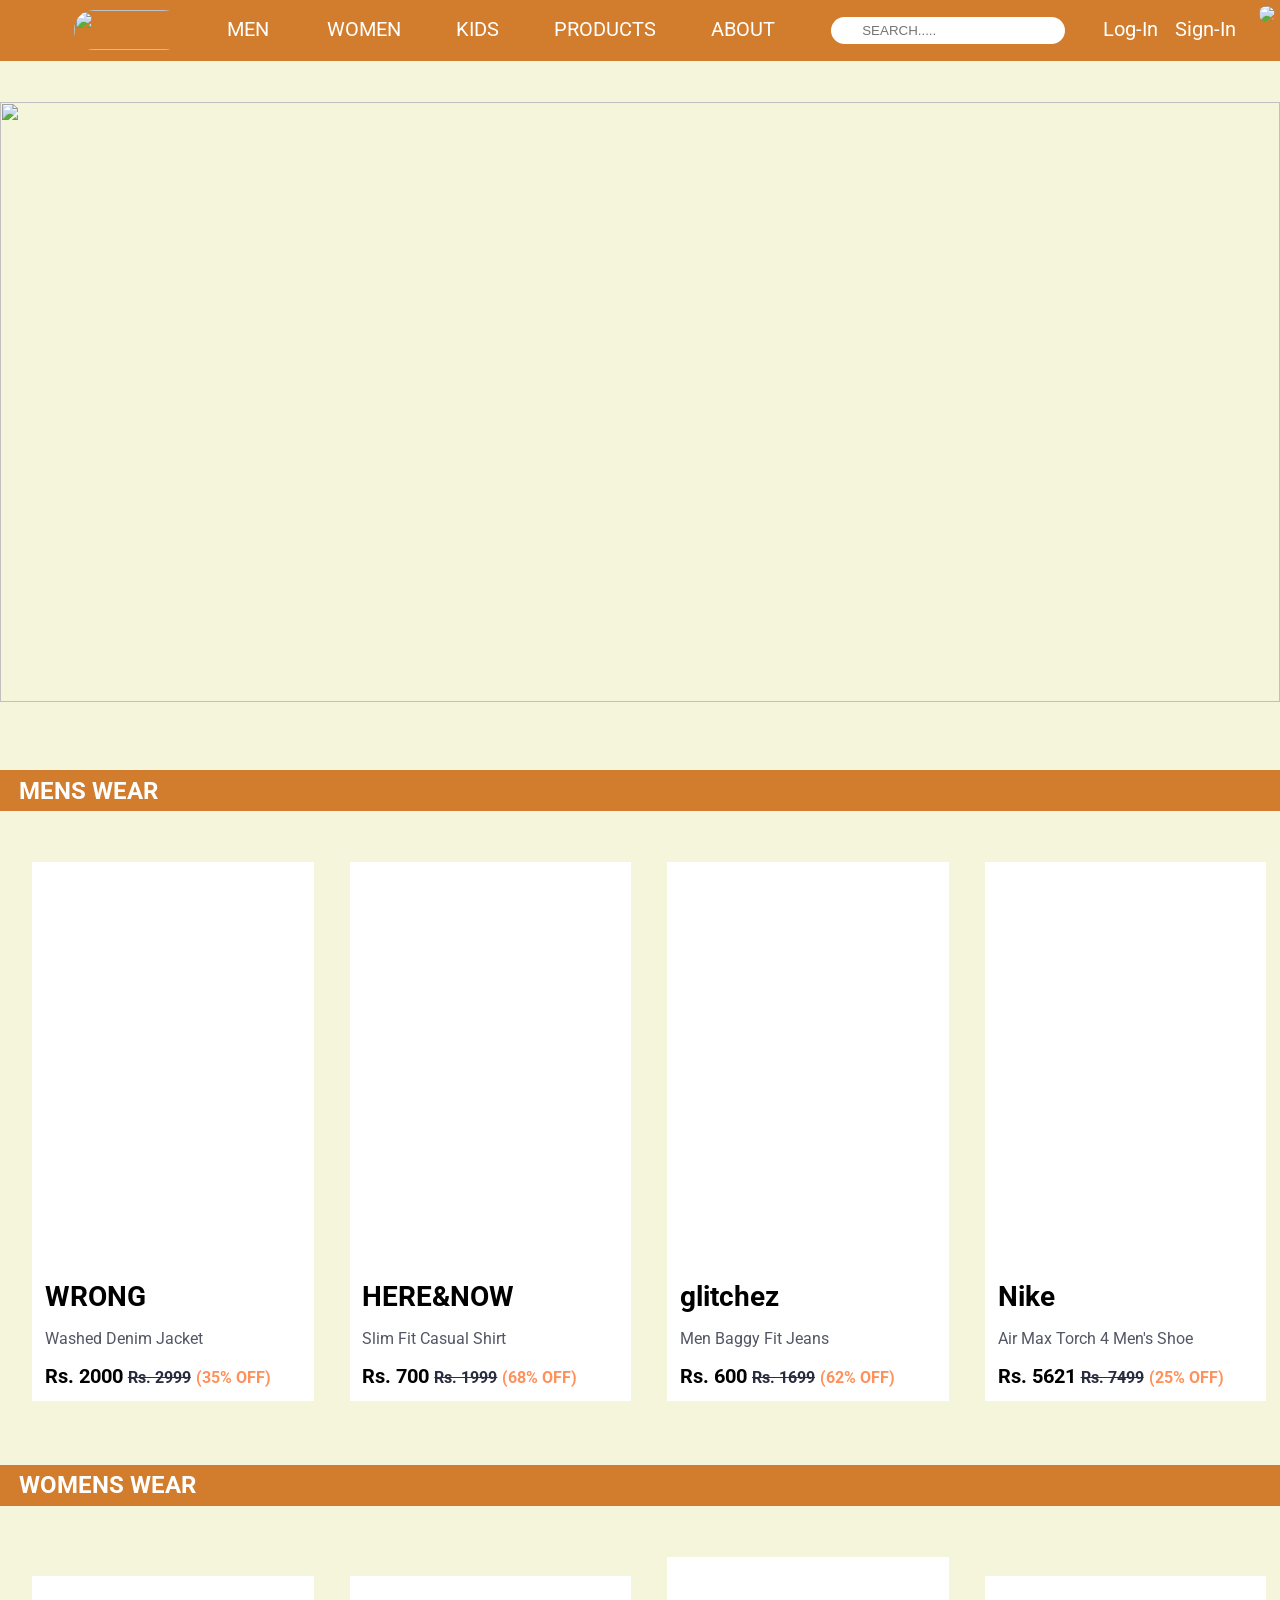
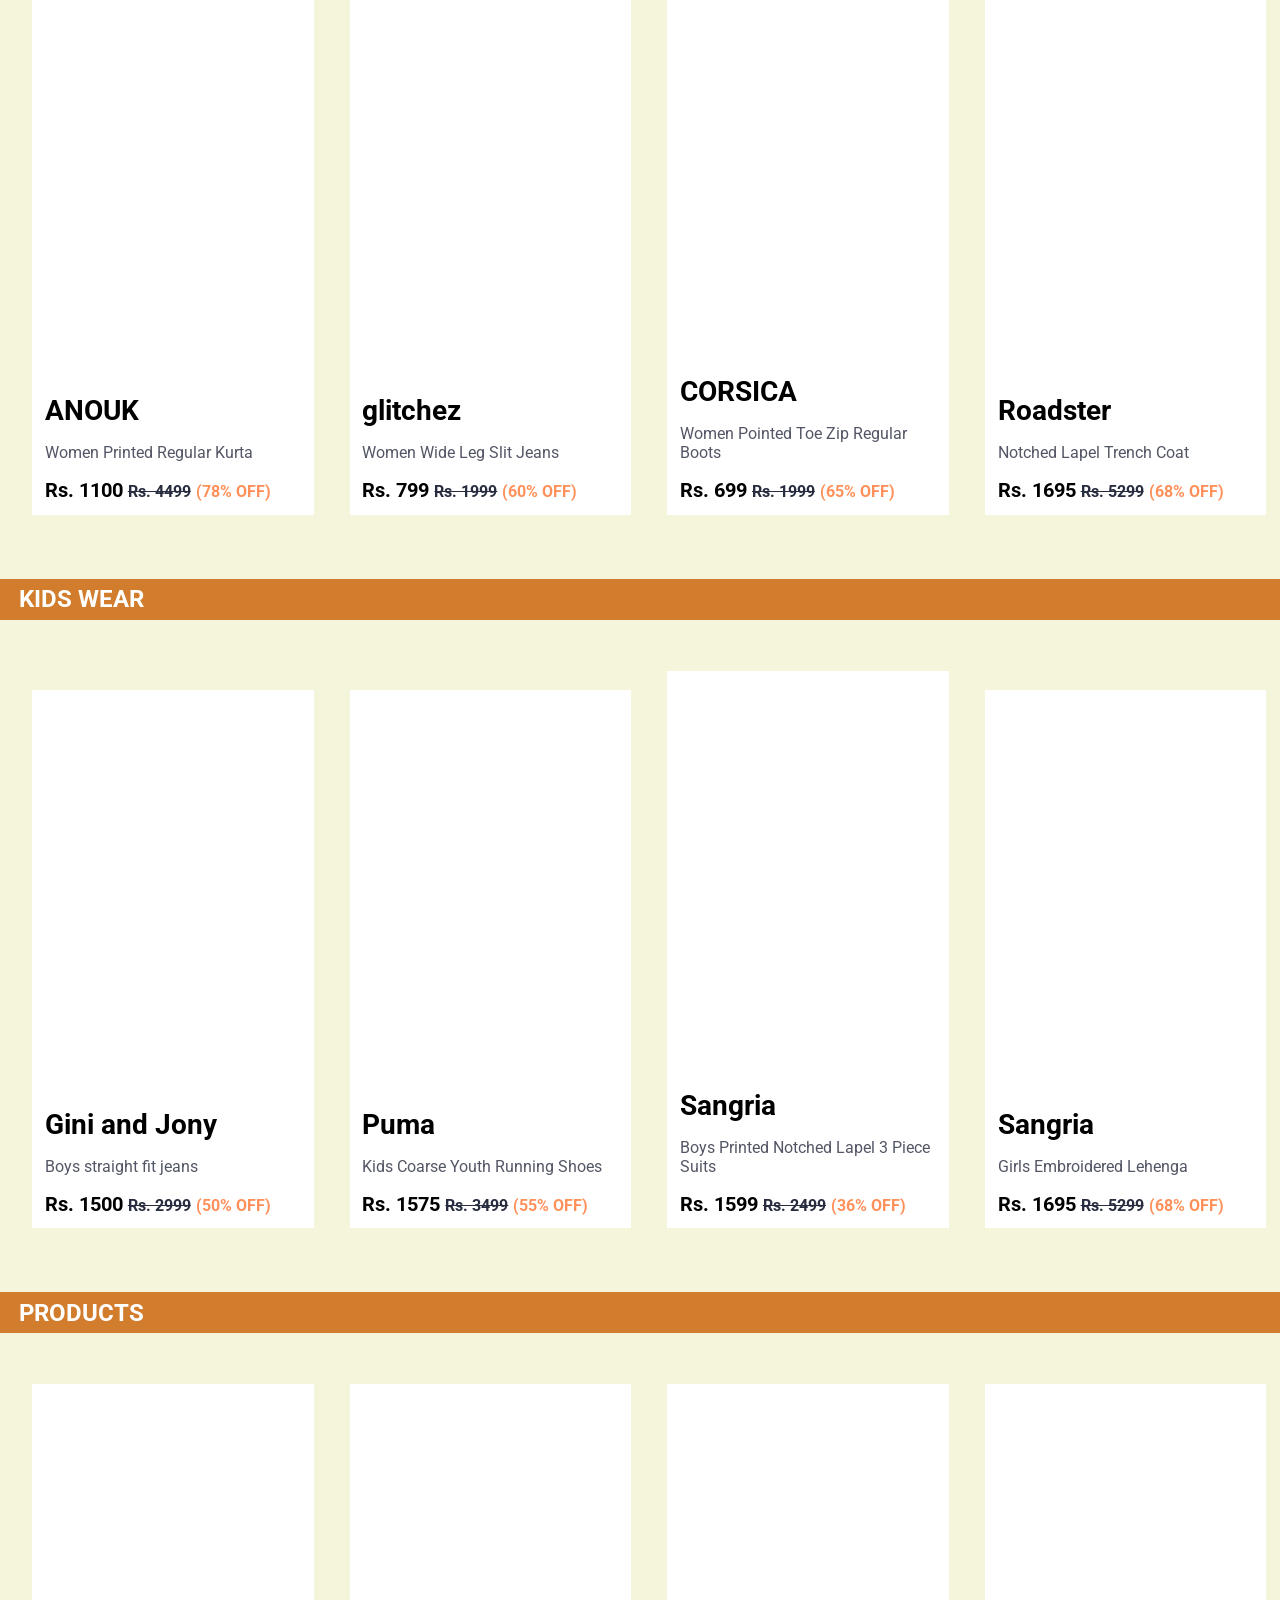
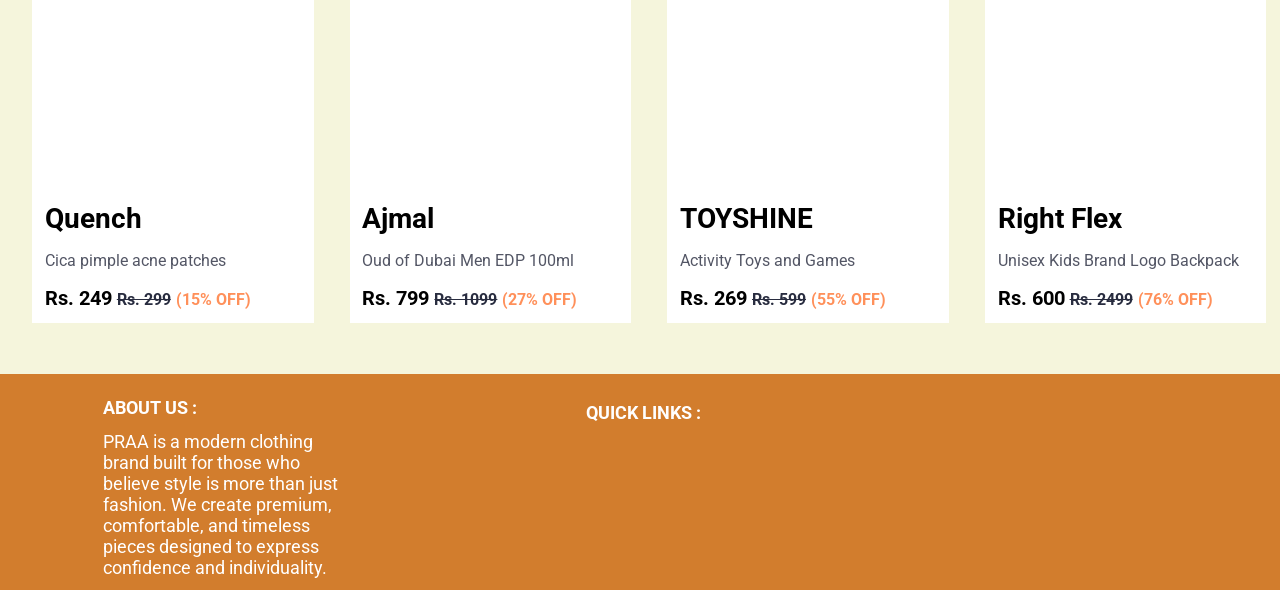
==== commit 08a22393: "still working on nav bar! with hover effect using css" ====
--- a/index.html
+++ b/index.html
@@ -15,34 +15,53 @@
 	<body>
 		<header>
 			<nav>
-				<a href="file:///C:/Users/Asus/OneDrive/Desktop/html%20projects/Praa%20clothings/index.html" class="logo">
-					<img src="C:\Users\Asus\OneDrive\Desktop\html projects\Praa clothings\IMG\ChatGPT Image Oct 2, 2026, 06_38_28 PM.png" width="110%" height="40px" class="logo">
-				</a>
-				<div>
-					<a>
+				<a href="file:///C:/Users/Asus/OneDrive/Desktop/html%20projects/Praa%20clothings/index.html" class="a inline">
+					<img src="C:\Users\Asus\OneDrive\Desktop\html projects\Praa clothings\IMG\ChatGPT Image Oct 2, 2026, 06_38_28 PM.png" width="110%" height="40px" class="logo inline">
+				</a>
+				<div class="inline one">
+					<a class="one1">
 						MEN
 					</a>
-				</div>
-				<div>
-					<a>
-						WOMEN
-					</a>
-				</div>
-				<div>
-					<a>
-						KIDS
-					</a>
-				</div>
-				<div>
-					<a>
-						PRODUCT
-					</a>
-				</div>
-				<div>
-					<a>
-						ABOUT
-					</a>
-				</div>
+					<div class="one2">
+						<ul class="dmar">
+							<li class="hli">Topwear</li>
+							<li class="li">T-shirt</li>
+							<li class="li1">Casual shirt</li>
+							<li class="li1">Formal shirt</li>
+							<li class="li1">Sweatshirt</li>
+							<li class="li1">Sweater</li>
+							<li class="li1">Jacket</li>
+							<li class="li1">Blazer & Coats</li>
+							<li class="li1">Suits</li>
+							<li class="li1">Rain Jacket</li>
+						</ul>
+						<ul class="dmar">
+							<li class="hli">Topwear</li>
+							<li class="li">T-shirt</li>
+							<li class="li1">Casual shirt</li>
+							<li class="li1">Formal shirt</li>
+							<li class="li1">Sweatshirt</li>
+							<li class="li1">Sweater</li>
+							<li class="li1">Jacket</li>
+							<li class="li1">Blazer & Coats</li>
+							<li class="li1">Suits</li>
+							<li class="li1">Rain Jacket</li>
+						</ul>
+					</div>
+
+				</div>
+				<a href="#women">
+					WOMEN
+				</a>
+				<a href="#kids">
+					KIDS
+				</a>
+				<a href="#product">
+					PRODUCTS
+				</a>
+				<a href="#about">
+					ABOUT
+				</a>
 				<form class="inline">
 					<input type="text" placeholder="	SEARCH.....">
 				</form>
@@ -55,302 +74,302 @@
 				<img src="https://static.vecteezy.com/system/resources/thumbnails/067/098/385/small_2x/social-network-default-profile-picture-avatar-icon-isolated-illustration-vector.jpg" width="3%" class="pro">
 			</nav>
 		</header>
-
-		<!-- <main> -->
-			<!-- <section> -->
-				<!-- <img src="C:\Users\Asus\OneDrive\Desktop\html projects\Praa clothings\IMG\ChatGPT Image Oct 2, 2026, 06_41_05 PM.png" width="100%" height="600px"> -->
-				<!-- <div class="div1"> -->
-					<!-- <h1 class="h1"> -->
-						<!-- WELCOME To,<br>PRAA Clothings  -->
-					<!-- </h1> -->
-				<!-- </div> -->
-			<!-- </section> -->
-			<!-- <section> -->
-				<!-- <div class="div2" id="men"> -->
-					<!-- <h1 class="head"> -->
-						<!-- MENS WEAR -->
-					<!-- </h1> -->
-				<!-- </div> -->
-				<!-- <div class="div3 inline"> -->
-					<!-- <div class="img1"> -->
+		<main>
+			<section>
+				<img src="C:\Users\Asus\OneDrive\Desktop\html projects\Praa clothings\IMG\ChatGPT Image Oct 2, 2026, 06_41_05 PM.png" width="100%" height="600px">
+				<div class="div1">
+					<h1 class="h1">
+						WELCOME To,<br>PRAA Clothings 
+					</h1>
+				</div>
+			</section>
+			<section>
+				<div class="div2" id="men">
+					<h1 class="head">
+						MENS WEAR
+					</h1>
+				</div>
+				<div class="div3 inline">
+					<div class="img1">
 						
-					<!-- </div> -->
+					</div>
 					
-					<!-- <figcaption> -->
-						<!-- <b> -->
-							<!-- WRONG -->
-						<!-- </b> -->
-						<!-- <p> -->
-							<!-- Washed Denim Jacket -->
-						<!-- </p> -->
-						<!-- <b class="price"> -->
-							<!-- Rs. 2000 <del>Rs. 2999</del> <span>(35% OFF)</span> -->
-						<!-- </b> -->
-					<!-- </figcaption> -->
-				<!-- </div> -->
-				<!-- <div class="div3 inline"> -->
-					<!-- <div class="img2">	 -->
-					<!-- </div> -->
-					<!-- <figcaption> -->
-						<!-- <b> -->
-							<!-- HERE&NOW -->
-						<!-- </b> -->
-						<!-- <p> -->
-							<!-- Slim Fit Casual Shirt  -->
-						<!-- </p> -->
-						<!-- <b class="price"> -->
-							<!-- Rs. 700 <del>Rs. 1999</del> <span>(68% OFF)</span> -->
-						<!-- </b> -->
-					<!-- </figcaption> -->
-				<!-- </div> -->
-				<!-- <div class="div3 inline"> -->
-					<!-- <div class="img3"> -->
-					<!-- </div> -->
-					<!-- <figcaption> -->
-						<!-- <b> -->
-							<!-- glitchez -->
-						<!-- </b> -->
-						<!-- <p> -->
-							<!-- Men Baggy Fit Jeans   -->
-						<!-- </p> -->
-						<!-- <b class="price"> -->
-							<!-- Rs. 600 <del>Rs. 1699</del> <span>(62% OFF)</span> -->
-						<!-- </b> -->
-					<!-- </figcaption> -->
-				<!-- </div> -->
-				<!-- <div class="div3 inline"> -->
-					<!-- <div class="img4"> -->
-					<!-- </div> -->
-					<!-- <figcaption> -->
-						<!-- <b> -->
-							<!-- Nike -->
-						<!-- </b> -->
-						<!-- <p> -->
-							<!-- Air Max Torch 4 Men's Shoe   -->
-						<!-- </p> -->
-						<!-- <b class="price"> -->
-							<!-- Rs. 5621 <del>Rs. 7499</del> <span>(25% OFF)</span> -->
-						<!-- </b> -->
-					<!-- </figcaption> -->
-				<!-- </div> -->
-			<!-- </section> -->
-			<!-- <section> -->
-				<!-- <div class="div2" id="women"> -->
-					<!-- <h1 class="head"> -->
-						<!-- WOMENS WEAR -->
-					<!-- </h1> -->
-				<!-- </div> -->
-				<!-- <div class="div3 inline"> -->
-					<!-- <div class="wimg1"> -->
+					<figcaption>
+						<b>
+							WRONG
+						</b>
+						<p>
+							Washed Denim Jacket
+						</p>
+						<b class="price">
+							Rs. 2000 <del>Rs. 2999</del> <span>(35% OFF)</span>
+						</b>
+					</figcaption>
+				</div>
+				<div class="div3 inline">
+					<div class="img2">	
+					</div>
+					<figcaption>
+						<b>
+							HERE&NOW
+						</b>
+						<p>
+							Slim Fit Casual Shirt 
+						</p>
+						<b class="price">
+							Rs. 700 <del>Rs. 1999</del> <span>(68% OFF)</span>
+						</b>
+					</figcaption>
+				</div>
+				<div class="div3 inline">
+					<div class="img3">
+					</div>
+					<figcaption>
+						<b>
+							glitchez
+						</b>
+						<p>
+							Men Baggy Fit Jeans  
+						</p>
+						<b class="price">
+							Rs. 600 <del>Rs. 1699</del> <span>(62% OFF)</span>
+						</b>
+					</figcaption>
+				</div>
+				<div class="div3 inline">
+					<div class="img4">
+					</div>
+					<figcaption>
+						<b>
+							Nike
+						</b>
+						<p>
+							Air Max Torch 4 Men's Shoe  
+						</p>
+						<b class="price">
+							Rs. 5621 <del>Rs. 7499</del> <span>(25% OFF)</span>
+						</b>
+					</figcaption>
+				</div>
+			</section>
+			<section>
+				<div class="div2" id="women">
+					<h1 class="head">
+						WOMENS WEAR
+					</h1>
+				</div>
+				<div class="div3 inline">
+					<div class="wimg1">
 						
-					<!-- </div> -->
+					</div>
 					
-					<!-- <figcaption> -->
-						<!-- <b> -->
-							<!-- ANOUK -->
-						<!-- </b> -->
-						<!-- <p> -->
-							<!-- Women Printed Regular Kurta -->
-						<!-- </p> -->
-						<!-- <b class="price"> -->
-							<!-- Rs. 1100 <del>Rs. 4499</del> <span>(78% OFF)</span> -->
-						<!-- </b> -->
-					<!-- </figcaption> -->
-				<!-- </div> -->
-				<!-- <div class="div3 inline"> -->
-					<!-- <div class="wimg2"> -->
-					<!-- </div> -->
-					<!-- <figcaption> -->
-						<!-- <b> -->
-							<!-- glitchez -->
-						<!-- </b> -->
-						<!-- <p> -->
-							<!-- Women Wide Leg Slit Jeans  -->
-						<!-- </p> -->
-						<!-- <b class="price"> -->
-							<!-- Rs. 799 <del>Rs. 1999</del> <span>(60% OFF)</span> -->
-						<!-- </b> -->
-					<!-- </figcaption> -->
-				<!-- </div> -->
-				<!-- <div class="div3 inline"> -->
-					<!-- <div class="wimg3"> -->
-					<!-- </div> -->
-					<!-- <figcaption> -->
-						<!-- <b> -->
-							<!-- CORSICA -->
-						<!-- </b> -->
-						<!-- <p> -->
-							<!-- Women Pointed Toe Zip Regular Boots   -->
-						<!-- </p> -->
-						<!-- <b class="price"> -->
-							<!-- Rs. 699 <del>Rs. 1999</del> <span>(65% OFF)</span> -->
-						<!-- </b> -->
-					<!-- </figcaption> -->
-				<!-- </div> -->
-				<!-- <div class="div3 inline"> -->
-					<!-- <div class="wimg4"> -->
-					<!-- </div> -->
-					<!-- <figcaption> -->
-						<!-- <b> -->
-							<!-- Roadster -->
-						<!-- </b> -->
-						<!-- <p> -->
-							<!-- Notched Lapel Trench Coat   -->
-						<!-- </p> -->
-						<!-- <b class="price"> -->
-							<!-- Rs. 1695 <del>Rs. 5299</del> <span>(68% OFF)</span> -->
-						<!-- </b> -->
-					<!-- </figcaption> -->
-				<!-- </div> -->
-			<!-- </section> -->
-			<!-- <section> -->
-				<!-- <div class="div2" id="kids"> -->
-					<!-- <h1 class="head"> -->
-						<!-- KIDS WEAR -->
-					<!-- </h1> -->
-				<!-- </div> -->
-				<!-- <div class="div3 inline"> -->
-					<!-- <div class="kimg1"> -->
+					<figcaption>
+						<b>
+							ANOUK
+						</b>
+						<p>
+							Women Printed Regular Kurta
+						</p>
+						<b class="price">
+							Rs. 1100 <del>Rs. 4499</del> <span>(78% OFF)</span>
+						</b>
+					</figcaption>
+				</div>
+				<div class="div3 inline">
+					<div class="wimg2">
+					</div>
+					<figcaption>
+						<b>
+							glitchez
+						</b>
+						<p>
+							Women Wide Leg Slit Jeans 
+						</p>
+						<b class="price">
+							Rs. 799 <del>Rs. 1999</del> <span>(60% OFF)</span>
+						</b>
+					</figcaption>
+				</div>
+				<div class="div3 inline">
+					<div class="wimg3">
+					</div>
+					<figcaption>
+						<b>
+							CORSICA
+						</b>
+						<p>
+							Women Pointed Toe Zip Regular Boots  
+						</p>
+						<b class="price">
+							Rs. 699 <del>Rs. 1999</del> <span>(65% OFF)</span>
+						</b>
+					</figcaption>
+				</div>
+				<div class="div3 inline">
+					<div class="wimg4">
+					</div>
+					<figcaption>
+						<b>
+							Roadster
+						</b>
+						<p>
+							Notched Lapel Trench Coat  
+						</p>
+						<b class="price">
+							Rs. 1695 <del>Rs. 5299</del> <span>(68% OFF)</span>
+						</b>
+					</figcaption>
+				</div>
+			</section>
+			<section>
+				<div class="div2" id="kids">
+					<h1 class="head">
+						KIDS WEAR
+					</h1>
+				</div>
+				<div class="div3 inline">
+					<div class="kimg1">
 						
-					<!-- </div> -->
+					</div>
 					
-					<!-- <figcaption> -->
-						<!-- <b> -->
-							<!-- Gini and Jony -->
-						<!-- </b> -->
-						<!-- <p> -->
-							<!-- Boys straight fit jeans  -->
-						<!-- </p> -->
-						<!-- <b class="price"> -->
-							<!-- Rs. 1500 <del>Rs. 2999</del> <span>(50% OFF)</span> -->
-						<!-- </b> -->
-					<!-- </figcaption> -->
-				<!-- </div> -->
-				<!-- <div class="div3 inline"> -->
-					<!-- <div class="kimg2"> -->
-					<!-- </div> -->
-					<!-- <figcaption> -->
-						<!-- <b> -->
-							<!-- Puma -->
-						<!-- </b> -->
-						<!-- <p> -->
-							<!-- Kids Coarse Youth Running Shoes  -->
-						<!-- </p> -->
-						<!-- <b class="price"> -->
-							<!-- Rs. 1575 <del>Rs. 3499</del> <span>(55% OFF)</span> -->
-						<!-- </b> -->
-					<!-- </figcaption> -->
-				<!-- </div> -->
-				<!-- <div class="div3 inline"> -->
-					<!-- <div class="kimg3"> -->
-					<!-- </div> -->
-					<!-- <figcaption> -->
-						<!-- <b> -->
-							<!-- Sangria -->
-						<!-- </b> -->
-						<!-- <p> -->
-							<!-- Boys Printed Notched Lapel 3 Piece Suits   -->
-						<!-- </p> -->
-						<!-- <b class="price"> -->
-							<!-- Rs. 1599 <del>Rs. 2499</del> <span>(36% OFF)</span> -->
-						<!-- </b> -->
-					<!-- </figcaption> -->
-				<!-- </div> -->
-				<!-- <div class="div3 inline"> -->
-					<!-- <div class="kimg4"> -->
-					<!-- </div> -->
-					<!-- <figcaption> -->
-						<!-- <b> -->
-							<!-- Sangria -->
-						<!-- </b> -->
-						<!-- <p> -->
-							<!-- Girls Embroidered Lehenga   -->
-						<!-- </p> -->
-						<!-- <b class="price"> -->
-							<!-- Rs. 1695 <del>Rs. 5299</del> <span>(68% OFF)</span> -->
-						<!-- </b> -->
-					<!-- </figcaption> -->
-				<!-- </div> -->
-			<!-- </section> -->
-			<!-- <section> -->
-				<!-- <div class="div2" id="product"> -->
-					<!-- <h1 class="head"> -->
-						<!-- PRODUCTS -->
-					<!-- </h1> -->
-				<!-- </div> -->
-				<!-- <div class="div3 inline"> -->
-					<!-- <div class="pimg1"> -->
+					<figcaption>
+						<b>
+							Gini and Jony
+						</b>
+						<p>
+							Boys straight fit jeans 
+						</p>
+						<b class="price">
+							Rs. 1500 <del>Rs. 2999</del> <span>(50% OFF)</span>
+						</b>
+					</figcaption>
+				</div>
+				<div class="div3 inline">
+					<div class="kimg2">
+					</div>
+					<figcaption>
+						<b>
+							Puma
+						</b>
+						<p>
+							Kids Coarse Youth Running Shoes 
+						</p>
+						<b class="price">
+							Rs. 1575 <del>Rs. 3499</del> <span>(55% OFF)</span>
+						</b>
+					</figcaption>
+				</div>
+				<div class="div3 inline">
+					<div class="kimg3">
+					</div>
+					<figcaption>
+						<b>
+							Sangria
+						</b>
+						<p>
+							Boys Printed Notched Lapel 3 Piece Suits  
+						</p>
+						<b class="price">
+							Rs. 1599 <del>Rs. 2499</del> <span>(36% OFF)</span>
+						</b>
+					</figcaption>
+				</div>
+				<div class="div3 inline">
+					<div class="kimg4">
+					</div>
+					<figcaption>
+						<b>
+							Sangria
+						</b>
+						<p>
+							Girls Embroidered Lehenga  
+						</p>
+						<b class="price">
+							Rs. 1695 <del>Rs. 5299</del> <span>(68% OFF)</span>
+						</b>
+					</figcaption>
+				</div>
+			</section>
+			<section>
+				<div class="div2" id="product">
+					<h1 class="head">
+						PRODUCTS
+					</h1>
+				</div>
+				<div class="div3 inline">
+					<div class="pimg1">
 						
-					<!-- </div> -->
+					</div>
 					
-					<!-- <figcaption> -->
-						<!-- <b> -->
-							<!-- Quench -->
-						<!-- </b> -->
-						<!-- <p> -->
-							<!-- Cica pimple acne patches  -->
-						<!-- </p> -->
-						<!-- <b class="price"> -->
-							<!-- Rs. 249 <del>Rs. 299</del> <span>(15% OFF)</span> -->
-						<!-- </b> -->
-					<!-- </figcaption> -->
-				<!-- </div> -->
-				<!-- <div class="div3 inline"> -->
-					<!-- <div class="pimg2"> -->
-					<!-- </div> -->
-					<!-- <figcaption> -->
-						<!-- <b>			 -->
-							<!-- Ajmal -->
-						<!-- </b> -->
-						<!-- <p> -->
-							<!-- Oud of Dubai Men EDP 100ml -->
-						<!-- </p> -->
-						<!-- <b class="price"> -->
-							<!-- Rs. 799 <del>Rs. 1099</del> <span>(27% OFF)</span> -->
-						<!-- </b> -->
-					<!-- </figcaption> -->
-				<!-- </div> -->
-				<!-- <div class="div3 inline"> -->
-					<!-- <div class="pimg3"> -->
-					<!-- </div> -->
-					<!-- <figcaption> -->
-						<!-- <b> -->
-							<!-- TOYSHINE -->
-						<!-- </b> -->
-						<!-- <p> -->
-							<!-- Activity Toys and Games   -->
-						<!-- </p> -->
-						<!-- <b class="price"> -->
-							<!-- Rs. 269 <del>Rs. 599</del> <span>(55% OFF)</span> -->
-						<!-- </b> -->
-					<!-- </figcaption> -->
-				<!-- </div> -->
-				<!-- <div class="div3 inline"> -->
-					<!-- <div class="pimg4"> -->
-					<!-- </div> -->
-					<!-- <figcaption> -->
-						<!-- <b> -->
-							<!-- Right Flex -->
-						<!-- </b> -->
-						<!-- <p> -->
-							<!-- Unisex Kids Brand Logo Backpack   -->
-						<!-- </p> -->
-						<!-- <b class="price"> -->
-							<!-- Rs. 600 <del>Rs. 2499</del> <span>(76% OFF)</span> -->
-						<!-- </b> -->
-					<!-- </figcaption> -->
-				<!-- </div> -->
-			<!-- </section> -->
-			<!-- <footer id="about"> -->
-				<!-- <ul class="inline"> -->
-					<!-- <li><b>ABOUT US : </b></li> -->
-					<!-- <li class="lmar">PRAA is a modern clothing brand built for those who believe style is more than just fashion. We create premium, comfortable, and timeless pieces designed to express confidence and individuality.</li> -->
-				<!-- </ul> -->
-				<!-- <ul class="inline align"> -->
-					<!-- <li><b>QUICK LINKS :</b></li> -->
-					<!-- <li class="lmar"><i class="ri-instagram-line"></i> <i class="ri-twitter-x-line i"></i> <i class="ri-facebook-box-fill i"></i> <i class="ri-whatsapp-line i"></i></li> -->
-				<!-- </ul> -->
-			<!-- </footer> -->
-		<!-- </main> -->
+					<figcaption>
+						<b>
+							Quench
+						</b>
+						<p>
+							Cica pimple acne patches 
+						</p>
+						<b class="price">
+							Rs. 249 <del>Rs. 299</del> <span>(15% OFF)</span>
+						</b>
+					</figcaption>
+				</div>
+				<div class="div3 inline">
+					<div class="pimg2">
+					</div>
+					<figcaption>
+						<b>			
+							Ajmal
+						</b>
+						<p>
+							Oud of Dubai Men EDP 100ml
+						</p>
+						<b class="price">
+							Rs. 799 <del>Rs. 1099</del> <span>(27% OFF)</span>
+						</b>
+					</figcaption>
+				</div>
+				<div class="div3 inline">
+					<div class="pimg3">
+					</div>
+					<figcaption>
+						<b>
+							TOYSHINE
+						</b>
+						<p>
+							Activity Toys and Games  
+						</p>
+						<b class="price">
+							Rs. 269 <del>Rs. 599</del> <span>(55% OFF)</span>
+						</b>
+					</figcaption>
+				</div>
+				<div class="div3 inline">
+					<div class="pimg4">
+					</div>
+					<figcaption>
+						<b>
+							Right Flex
+						</b>
+						<p>
+							Unisex Kids Brand Logo Backpack  
+						</p>
+						<b class="price">
+							Rs. 600 <del>Rs. 2499</del> <span>(76% OFF)</span>
+						</b>
+					</figcaption>
+				</div>
+			</section>
+			<footer id="about">
+				<ul class="inline">
+					<li><b>ABOUT US : </b></li>
+					<li class="lmar">PRAA is a modern clothing brand built for those who believe style is more than just fashion. We create premium, comfortable, and timeless pieces designed to express confidence and individuality.</li>
+				</ul>
+				<ul class="inline align">
+					<li><b>QUICK LINKS :</b></li>
+					<li class="lmar"><i class="ri-instagram-line"></i> <i class="ri-twitter-x-line i"></i> <i class="ri-facebook-box-fill i"></i> <i class="ri-whatsapp-line i"></i></li>
+				</ul>
+			</footer>
+			
+		</main>
 	</body>
 </html>
--- a/style.css
+++ b/style.css
@@ -14,31 +14,34 @@
 header{
 	position:fixed;
 	top:0;
-	padding:1%;
+	padding:0.5%;
 	background-color:#D27D2D;
 	color:white;
 	z-index:10;
-	width:100%;
-}
-
-nav div{
-	display:inline-block;
-	font-size:24px;
-	margin:0.5% 0% 0% 3.5%;	
-}
-
+	width:100%
+}
+
+main{
+	margin-top:8%;
+	
+}
 
 .logo{
 	border:0px solid white;
 	border-radius:100px;
-	margin:0% 0% 0% 7% 
+	margin:0% 0% 0% 5%
+	
+}
+
+.inline{
+	display:inline-block;
+	margin:0.8% 0% 0% 4%;
 }
 
 form{
-	display:inline-block;
 	width:20%;
 	vertical-align:top;
-	margin:0.5% 0% 0% 3%;
+	margin:0.7% 0% 0% 2%;
 }
 
 form input{
@@ -48,219 +51,262 @@
 	height:25px;
 }
 
+.a{
+	margin:0.2% 0% 0% 5%;
+	width:100px;
+	
+}
+
 nav a{
+	vertical-align:top;
+	margin:0.8% 0% 0% 4%;
 	display:inline-block;
-	margin:0.5% 0% 0% 1%;
-	vertical-align:top;
-	font-size:22px;
+	font-size:20px;
 	color:white;
 	text-decoration:none;
 }
 
+.mar1{
+	vertical-align:top;
+	margin:0.8% 0% 0% 1%;
+}
+
 .pro{
 	vertical-align:top;
-	margin:0% 0% 0% 2%;
-	border-radius:30px;
-}
-
-
-
-
-
-/* main{ */
-	/* margin-top:8%;	 */
-/* } */
-
-/* section{ */
-	/* margin:5% 0% 0% 0% */
-/* } */
-
-
-/* .div1{ */
-	/* position:absolute; */
-	/* top:38%; */
-	/* left:15%; */
-	/* color:white; */
-	/* font-size:40px; */
-/* } */
-
-/* .div2{ */
-	/* background-color:#D27D2D; */
-	/* padding:0.5%; */
-	/* margin-bottom:2% */
-/* } */
-
-/* .div3{ */
-	/* margin:2% 0% 0% 2.5%; */
-	/* padding:1%; */
-	/* background-color:white; */
-	/* width:20% */
-/* } */
-
-/* .h1{ */
-	/* color:beige; */
-	/* opacity:10; */
-/* } */
-
-/* .img1{ */
-	/* background-image:url("https://assets.myntassets.com/h_720,q_90,w_540/v1/assets/images/2026/JULY/7/oNtLl6fu_c346a800924d418d942073315d44d528.jpg"); */
-	/* height:400px; */
-	/* background-size:cover;	 */
-/* } */
-
-/* .img2{ */
-	/* background-image:url("https://assets.myntassets.com/h_1440,q_90,w_1080/v1/assets/images/2025/DECEMBER/30/n3zpjpEg_8987b2876e18459791ab3c1cb58e2a11.jpg"); */
-	/* height:400px; */
-	/* background-size:cover		 */
-/* } */
-
-/* .img3{ */
-	/* background-image:url("https://assets.myntassets.com/h_720,q_90,w_540/v1/assets/images/2025/SEPTEMBER/9/iEDCD2ce_abefae102f66461884a9d80f7ee7213f.jpg"); */
-	/* height:400px; */
-	/* background-size:cover		 */
-/* } */
-
-/* .img4{ */
-	/* background-image:url("https://assets.myntassets.com/h_720,q_90,w_540/v1/assets/images/2026/MARCH/6/gwSLivOr_ba2cdc2e28744059a6c302ee13430d29.jpg"); */
-	/* height:400px; */
-	/* background-size:cover		 */
-/* } */
-
-/* .wimg1{ */
-	/* background-image:url("https://assets.myntassets.com/h_1440,q_90,w_1080/v1/assets/images/34117630/2025/5/26/0ec97222-51dd-4feb-b0a1-9b92b23ba6e11748260860382-Anouk-Women-Printed-Regular-Mirror-Work-Pure-Cotton-Kurta-wi-1.jpg"); */
-	/* height:400px; */
-	/* background-size:cover;		 */
-/* } */
-
-/* .wimg2{ */
-	/* background-image:url("https://assets.myntassets.com/h_720,q_90,w_540/v1/assets/images/2025/MAY/2/FqUT5zVS_fce02acd036a44d7acd88d16d9ba0fb9.jpg"); */
-	/* height:400px; */
-	/* background-size:cover;		 */
-/* } */
-
-/* .wimg3{ */
-	/* background-image:url("https://assets.myntassets.com/h_720,q_90,w_540/v1/assets/images/2026/SEPTEMBER/11/378ae426ec884ec5a0da79501042766d.jpg"); */
-	/* height:400px; */
-	/* background-size:cover;		 */
-/* } */
-
-/* .wimg4{ */
-	/* background-image:url("https://assets.myntassets.com/h_720,q_90,w_540/v1/assets/images/2026/SEPTEMBER/2/8860513fab564d19a92f09da9cdf7cd5.jpg"); */
-	/* height:400px; */
-	/* background-size:cover;		 */
-/* } */
-
-/* .kimg1{ */
-	/* background-image:url("https://assets.myntassets.com/h_720,q_90,w_540/v1/assets/images/2026/MAY/17/HDt9wBma_667d8752d8914bd98621a6e2e8fab3bb.jpg"); */
-	/* height:400px; */
-	/* background-size:cover;		 */
-/* } */
-
-/* .kimg2{ */
-	/* background-image:url("https://assets.myntassets.com/h_720,q_90,w_540/v1/assets/images/2026/AUGUST/19/7146fa406ee34688b1833735a4e831e1.jpg"); */
-	/* height:400px; */
-	/* background-size:cover;		 */
-/* } */
-
-/* .kimg3{ */
-	/* background-image:url("https://assets.myntassets.com/h_720,q_90,w_540/v1/assets/images/2026/SEPTEMBER/21/43183789533d4f78ad34f468994632cf.jpg"); */
-	/* height:400px; */
-	/* background-size:cover;		 */
-/* } */
-
-/* .kimg4{ */
-	/* background-image:url("https://assets.myntassets.com/h_720,q_90,w_540/v1/assets/images/2026/AUGUST/24/ddd82aeab267489aa12908ec6a9f4404.jpg"); */
-	/* height:400px; */
-	/* background-size:cover;		 */
-/* } */
-
-/* .pimg1{ */
-	/* background-image:url("https://assets.myntassets.com/h_720,q_90,w_540/v1/assets/images/16242358/2024/11/11/5d978e1c-752d-43fb-8f69-fa5dbf07c50e1731331500304-Quench-Set-of-24-Acne-Patches-With-Tea-Tree-Oil--Korean-Gins-1.jpg"); */
-	/* height:400px; */
-	/* background-size:cover;		 */
-/* } */
-
-/* .pimg2{ */
-	/* background-image:url("https://assets.myntassets.com/h_720,q_90,w_540/v1/assets/images/2026/SEPTEMBER/9/3f0616ada18a4be4bd8d27f022f8f9f4.jpg"); */
-	/* height:400px; */
-	/* background-size:cover;		 */
-/* } */
-
-/* .pimg3{ */
-	/* background-image:url("https://assets.myntassets.com/h_720,q_90,w_540/v1/assets/images/2026/MAY/21/aGhsoz31_d5920ab4c1174ba18f631223ee702cdb.jpg"); */
-	/* height:400px; */
-	/* background-size:cover;		 */
-/* } */
-
-/* .pimg4{ */
-	/* background-image:url("https://assets.myntassets.com/h_720,q_90,w_540/v1/assets/images/2026/SEPTEMBER/2/8e4d9677bd204052bdbbd7adbb800ad6.jpg"); */
-	/* height:400px; */
-	/* background-size:cover;		 */
-/* } */
-
-/* .head{ */
-	/* margin:0% 0% 0% 1%; */
-	/* color:white; */
-/* } */
-
-/* figcaption b{ */
-	/* font-size:28px; */
-/* } */
-
-/* figcaption{ */
-		/* margin:2% 0% 0% 0% */
-
-/* } */
-
-/* b del{ */
-	/* color:#282c3f; */
-	/* font-size:16px */
-/* } */
-
-/* b span{ */
-	/* color:#ff905a; */
-	/* font-size:16px */
+	margin:0% 0% 0% 1.5%;
+	border-radius:30px
+}
+
+section{
+	margin:5% 0% 0% 0%
+}
+
+
+.div1{
+	position:absolute;
+	top:38%;
+	left:15%;
+	color:white;
+	font-size:40px;
+}
+
+.div2{
+	background-color:#D27D2D;
+	padding:0.5%;
+	margin-bottom:2%
+}
+
+.div3{
+	margin:2% 0% 0% 2.5%;
+	padding:1%;
+	background-color:white;
+	width:20%
+}
+
+.h1{
+	color:beige;
+	opacity:10;
+}
+
+.img1{
+	background-image:url("https://assets.myntassets.com/h_720,q_90,w_540/v1/assets/images/2026/JULY/7/oNtLl6fu_c346a800924d418d942073315d44d528.jpg");
+	height:400px;
+	background-size:cover;	
+}
+
+.img2{
+	background-image:url("https://assets.myntassets.com/h_1440,q_90,w_1080/v1/assets/images/2025/DECEMBER/30/n3zpjpEg_8987b2876e18459791ab3c1cb58e2a11.jpg");
+	height:400px;
+	background-size:cover		
+}
+
+.img3{
+	background-image:url("https://assets.myntassets.com/h_720,q_90,w_540/v1/assets/images/2025/SEPTEMBER/9/iEDCD2ce_abefae102f66461884a9d80f7ee7213f.jpg");
+	height:400px;
+	background-size:cover		
+}
+
+.img4{
+	background-image:url("https://assets.myntassets.com/h_720,q_90,w_540/v1/assets/images/2026/MARCH/6/gwSLivOr_ba2cdc2e28744059a6c302ee13430d29.jpg");
+	height:400px;
+	background-size:cover		
+}
+
+.wimg1{
+	background-image:url("https://assets.myntassets.com/h_1440,q_90,w_1080/v1/assets/images/34117630/2025/5/26/0ec97222-51dd-4feb-b0a1-9b92b23ba6e11748260860382-Anouk-Women-Printed-Regular-Mirror-Work-Pure-Cotton-Kurta-wi-1.jpg");
+	height:400px;
+	background-size:cover;		
+}
+
+.wimg2{
+	background-image:url("https://assets.myntassets.com/h_720,q_90,w_540/v1/assets/images/2025/MAY/2/FqUT5zVS_fce02acd036a44d7acd88d16d9ba0fb9.jpg");
+	height:400px;
+	background-size:cover;		
+}
+
+.wimg3{
+	background-image:url("https://assets.myntassets.com/h_720,q_90,w_540/v1/assets/images/2026/SEPTEMBER/11/378ae426ec884ec5a0da79501042766d.jpg");
+	height:400px;
+	background-size:cover;		
+}
+
+.wimg4{
+	background-image:url("https://assets.myntassets.com/h_720,q_90,w_540/v1/assets/images/2026/SEPTEMBER/2/8860513fab564d19a92f09da9cdf7cd5.jpg");
+	height:400px;
+	background-size:cover;		
+}
+
+.kimg1{
+	background-image:url("https://assets.myntassets.com/h_720,q_90,w_540/v1/assets/images/2026/MAY/17/HDt9wBma_667d8752d8914bd98621a6e2e8fab3bb.jpg");
+	height:400px;
+	background-size:cover;		
+}
+
+.kimg2{
+	background-image:url("https://assets.myntassets.com/h_720,q_90,w_540/v1/assets/images/2026/AUGUST/19/7146fa406ee34688b1833735a4e831e1.jpg");
+	height:400px;
+	background-size:cover;		
+}
+
+.kimg3{
+	background-image:url("https://assets.myntassets.com/h_720,q_90,w_540/v1/assets/images/2026/SEPTEMBER/21/43183789533d4f78ad34f468994632cf.jpg");
+	height:400px;
+	background-size:cover;		
+}
+
+.kimg4{
+	background-image:url("https://assets.myntassets.com/h_720,q_90,w_540/v1/assets/images/2026/AUGUST/24/ddd82aeab267489aa12908ec6a9f4404.jpg");
+	height:400px;
+	background-size:cover;		
+}
+
+.pimg1{
+	background-image:url("https://assets.myntassets.com/h_720,q_90,w_540/v1/assets/images/16242358/2024/11/11/5d978e1c-752d-43fb-8f69-fa5dbf07c50e1731331500304-Quench-Set-of-24-Acne-Patches-With-Tea-Tree-Oil--Korean-Gins-1.jpg");
+	height:400px;
+	background-size:cover;		
+}
+
+.pimg2{
+	background-image:url("https://assets.myntassets.com/h_720,q_90,w_540/v1/assets/images/2026/SEPTEMBER/9/3f0616ada18a4be4bd8d27f022f8f9f4.jpg");
+	height:400px;
+	background-size:cover;		
+}
+
+.pimg3{
+	background-image:url("https://assets.myntassets.com/h_720,q_90,w_540/v1/assets/images/2026/MAY/21/aGhsoz31_d5920ab4c1174ba18f631223ee702cdb.jpg");
+	height:400px;
+	background-size:cover;		
+}
+
+.pimg4{
+	background-image:url("https://assets.myntassets.com/h_720,q_90,w_540/v1/assets/images/2026/SEPTEMBER/2/8e4d9677bd204052bdbbd7adbb800ad6.jpg");
+	height:400px;
+	background-size:cover;		
+}
+
+.head{
+	margin:0% 0% 0% 1%;
+	color:white;
+}
+
+figcaption b{
+	font-size:28px;
+}
+
+figcaption{
+		margin:2% 0% 0% 0%
+
+}
+
+b del{
+	color:#282c3f;
+	font-size:16px
+}
+
+b span{
+	color:#ff905a;
+	font-size:16px
 	
-/* } */
-
-/* figcaption p{ */
-	/* color:#535665; */
-/* } */
-
-/* .price{ */
-	/* font-size:20px */
-/* } */
-
-/* footer{ */
-	/* padding:1%; */
-	/* background-color:#D27D2D; */
-	/* margin:4% 0% 0% 0%; */
-	/* color:white */
-/* } */
-
-/* ul{ */
-	/* list-style-type:none; */
-	/* width:20%; */
-/* } */
-
-/* li{ */
-	/* font-size:18px */
-/* } */
-
-/* .lmar{ */
-	/* margin:5% 0% 0% 0%; */
-/* } */
-
-/* li i{ */
-	/* font-size:32px; */
-/* } */
-
-/* .i{ */
-	/* margin:0% 0% 0% 3% */
-/* } */
-
-/* .align{ */
-	/* vertical-align:top; */
-	/* margin:1.2% 0% 0% 15%; */
-/* } */
-
+}
+
+figcaption p{
+	color:#535665;
+}
+
+.price{
+	font-size:20px
+}
+
+footer{
+	padding:1%;
+	background-color:#D27D2D;
+	margin:4% 0% 0% 0%;
+	color:white
+}
+
+ul{
+	list-style-type:none;
+	width:20%;
+}
+
+li{
+	font-size:18px
+}
+
+.lmar{
+	margin:5% 0% 0% 0%;
+}
+
+li i{
+	font-size:32px;
+}
+
+.i{
+	margin:0% 0% 0% 3%
+}
+
+.align{
+	vertical-align:top;
+	margin:1.2% 0% 0% 15%;
+}
+
+.one2{
+	display:none;
+	margin-top:20%;
+	color:#D27D2D;
+	width:500px
+}
+
+.one1:hover + .one2{
+	background-color:#F5F5DC;
+	display:block;
+	padding:10%;
+}
+
+.dmar{
+	margin:1% 0% 2% 5%;
+	font-size:20px;
+	list-style-type:none;
+	height:300px;
+	width:20%;
+	background-color:yellow;
+	display:inline-block;
+	padding:2%;
+}
+
+.hli{
+	margin:0% 0% 0% 0%;
+	font-size:20px;
+	font-weight:bold;
+}
+
+.li{
+	margin:10% 0% 0% 0%;
+}
+.li1{
+	margin:5% 0% 0% 0%;
+}
+
+.one{
+	width:3.6%;
+}
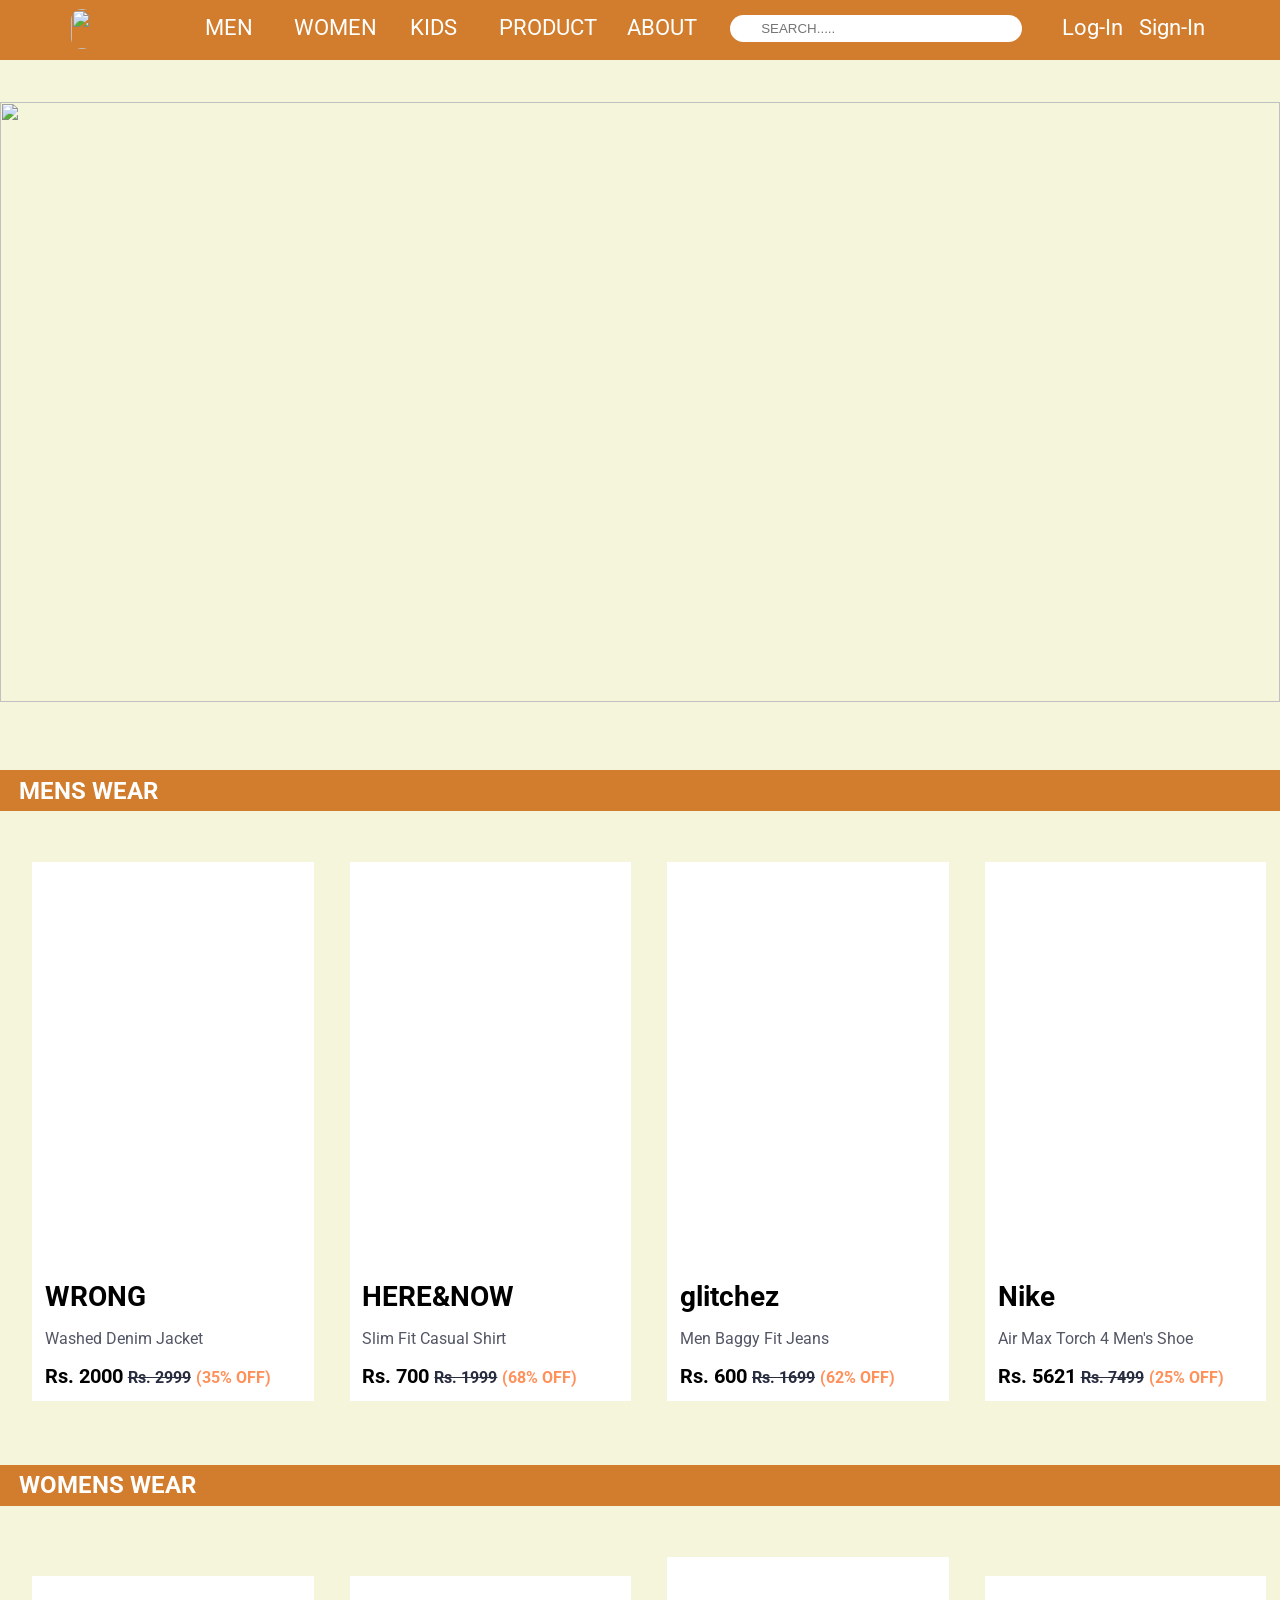
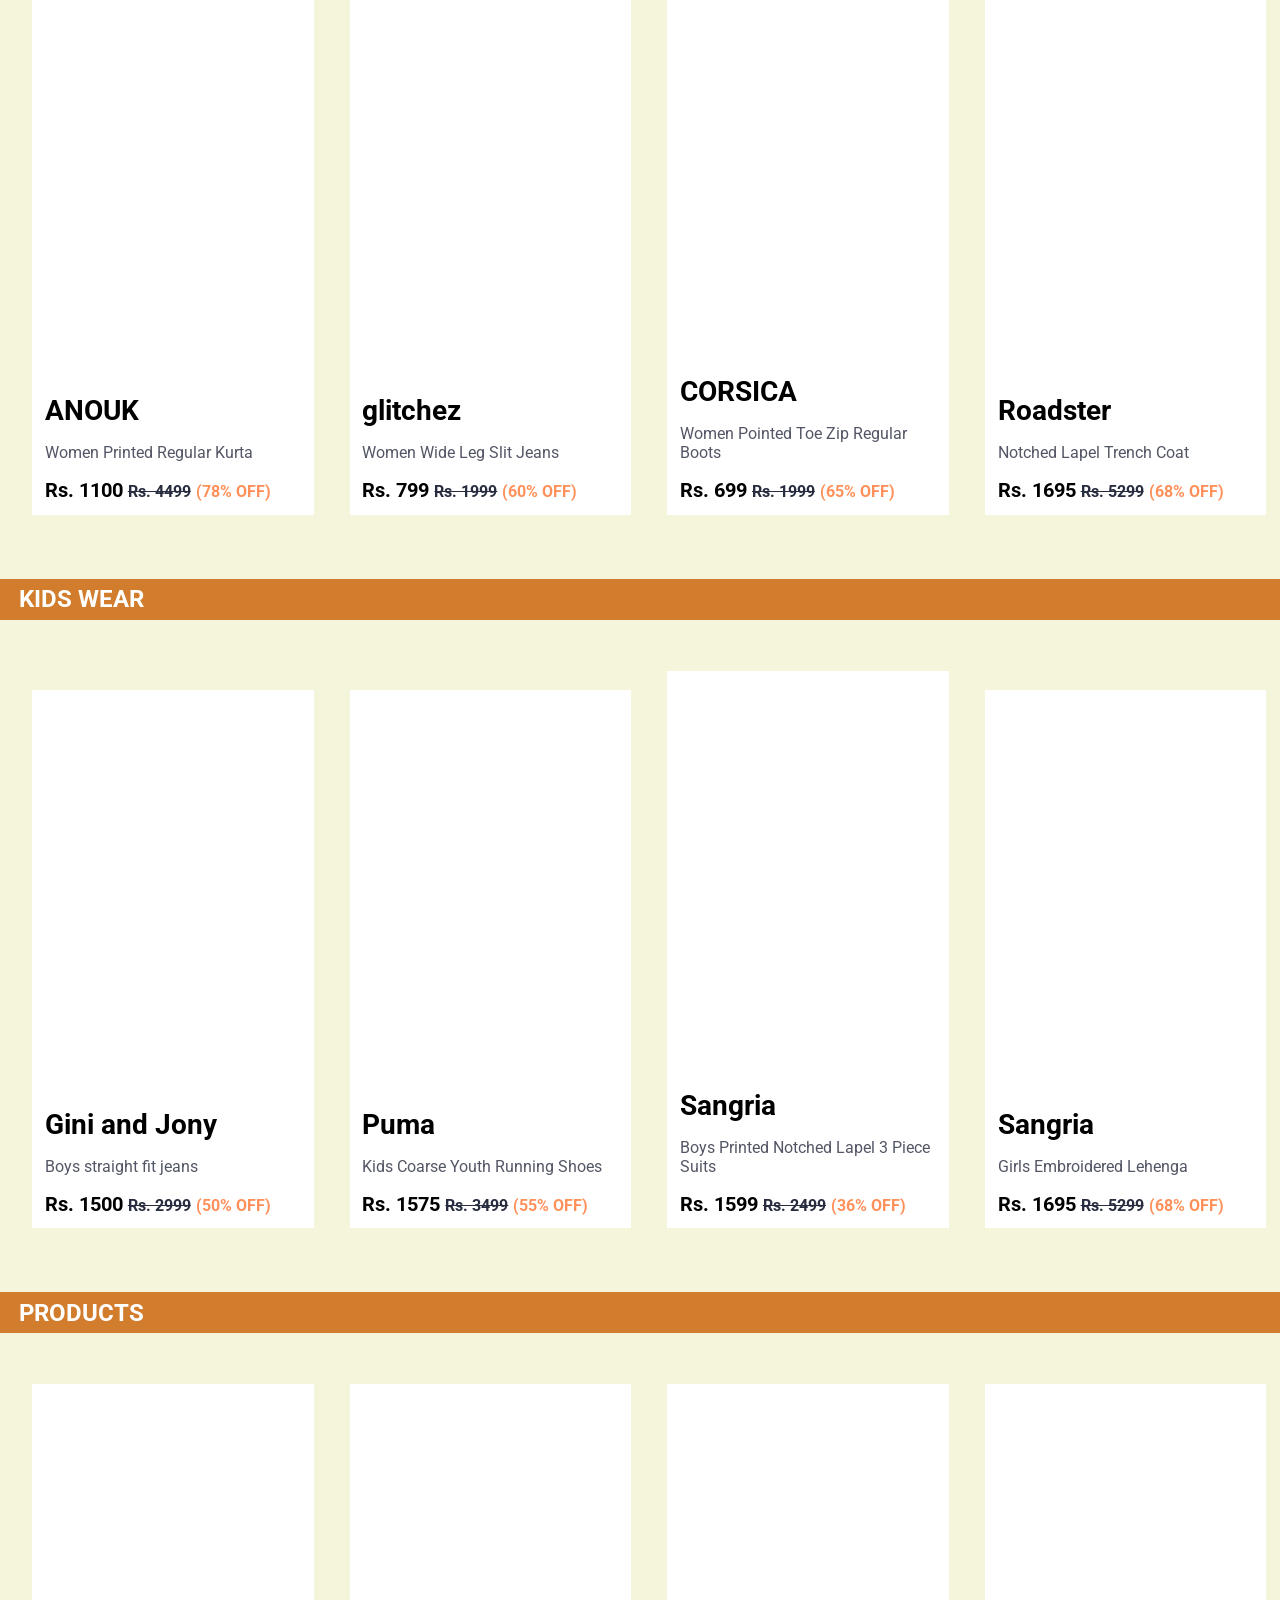
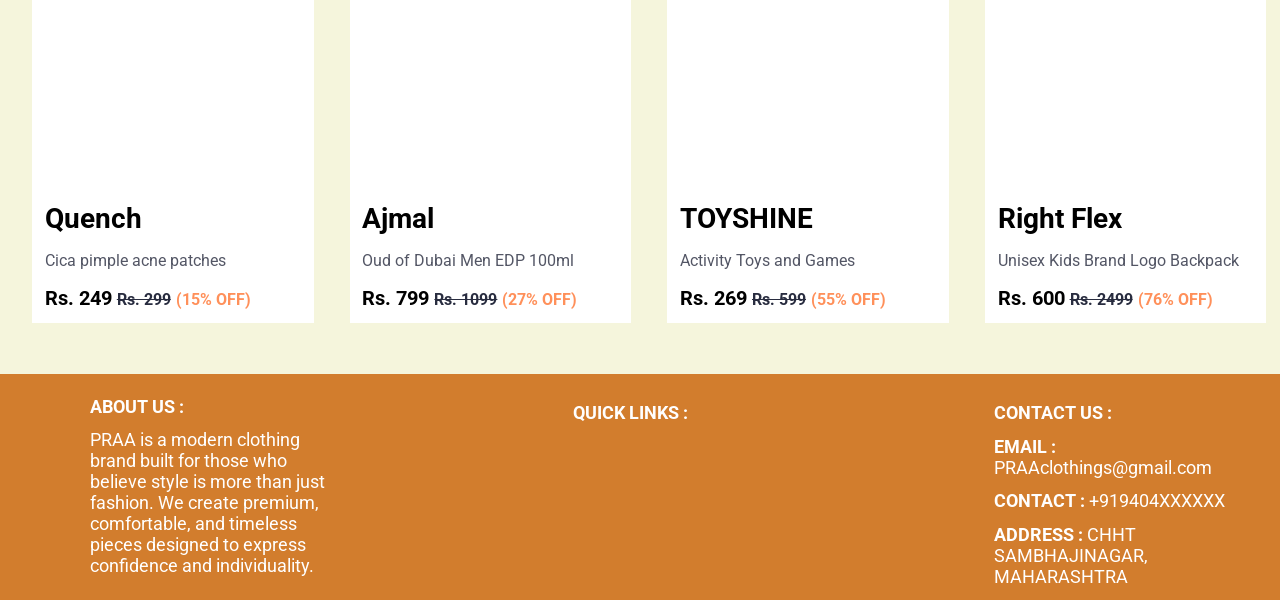
==== commit 626d2d6c: "the nav bar is complete with hover effect!" ====
--- a/index.html
+++ b/index.html
@@ -15,11 +15,11 @@
 	<body>
 		<header>
 			<nav>
-				<a href="file:///C:/Users/Asus/OneDrive/Desktop/html%20projects/Praa%20clothings/index.html" class="a inline">
+				<a href="file:///C:/Users/Asus/OneDrive/Desktop/html%20projects/Praa%20clothings/index.html" class="a inline" width="100px">
 					<img src="C:\Users\Asus\OneDrive\Desktop\html projects\Praa clothings\IMG\ChatGPT Image Oct 2, 2026, 06_38_28 PM.png" width="110%" height="40px" class="logo inline">
 				</a>
 				<div class="inline one">
-					<a class="one1">
+					<a href="#men" class="one1">
 						MEN
 					</a>
 					<div class="one2">
@@ -35,6 +35,29 @@
 							<li class="li1">Suits</li>
 							<li class="li1">Rain Jacket</li>
 						</ul>
+						<ul class="dmar1">
+							<li class="hli">Bottomwear</li>
+							<li class="li">Jeans</li>
+							<li class="li1">Casual Trousers</li>
+							<li class="li1">Formal Trousers</li>
+							<li class="li1">Shorts</li>
+							<li class="li1">Track Pants & Jogger</li>
+						</ul>
+						<ul class="dmar1">
+							<li class="t1"><b>Indian & Festive Wear</b></li>
+							<li class="li">Kurtas & Kurta Sets</li>
+							<li class="li1">Sherwanis</li>
+							<li class="li1">Nehru Jackets</li>
+							<li class="li1">Dhotis</li>
+
+						</ul>
+					</div>
+				</div>
+				<div class="inline two">
+					<a class="two1" href="#women">
+						WOMEN
+					</a>
+					<div class="two2">
 						<ul class="dmar">
 							<li class="hli">Topwear</li>
 							<li class="li">T-shirt</li>
@@ -47,31 +70,77 @@
 							<li class="li1">Suits</li>
 							<li class="li1">Rain Jacket</li>
 						</ul>
-					</div>
+						<ul class="dmar1">
+							<li class="hli">Bottomwear</li>
+							<li class="li">Jeans</li>
+							<li class="li1">Casual Trousers</li>
+							<li class="li1">Formal Trousers</li>
+							<li class="li1">Shorts</li>
+							<li class="li1">Track Pants & Jogger</li>
+						</ul>
+						<ul class="dmar1">
+							<li class="t1"><b>Indian & Festive Wear</b></li>
+							<li class="li">Kurtas & Kurta Sets</li>
+							<li class="li1">Sherwanis</li>
+							<li class="li1">Nehru Jackets</li>
+							<li class="li1">Dhotis</li>
 
-				</div>
-				<a href="#women">
-					WOMEN
-				</a>
-				<a href="#kids">
-					KIDS
-				</a>
-				<a href="#product">
-					PRODUCTS
-				</a>
-				<a href="#about">
-					ABOUT
-				</a>
+						</ul>
+					</div>
+				</div>
+				<div class="inline three">
+					<a class="two1" href="#kids"> 
+						KIDS
+					</a>
+					<div class="two2">
+						<ul class="dmar">
+							<li class="hli">Topwear</li>
+							<li class="li">T-shirt</li>
+							<li class="li1">Casual shirt</li>
+							<li class="li1">Formal shirt</li>
+							<li class="li1">Sweatshirt</li>
+							<li class="li1">Sweater</li>
+							<li class="li1">Jacket</li>
+							<li class="li1">Blazer & Coats</li>
+							<li class="li1">Suits</li>
+							<li class="li1">Rain Jacket</li>
+						</ul>
+						<ul class="dmar1">
+							<li class="hli">Bottomwear</li>
+							<li class="li">Jeans</li>
+							<li class="li1">Casual Trousers</li>
+							<li class="li1">Formal Trousers</li>
+							<li class="li1">Shorts</li>
+							<li class="li1">Track Pants & Jogger</li>
+						</ul>
+						<ul class="dmar1">
+							<li class="t1"><b>Indian & Festive Wear</b></li>
+							<li class="li">Kurtas & Kurta Sets</li>
+							<li class="li1">Sherwanis</li>
+							<li class="li1">Nehru Jackets</li>
+							<li class="li1">Dhotis</li>
+						</ul>
+					</div>
+				</div>
+				<div class="inline four">
+					<a href="#product">
+						PRODUCT
+					</a>
+				</div>
+				<div class="inline five">
+					<a href="#about">
+						ABOUT
+					</a>
+				</div>
 				<form class="inline">
 					<input type="text" placeholder="	SEARCH.....">
 				</form>
 				<a href="" class="mar1 inline">
 					Log-In
 				</a>
-				<a href="" class="mar1 inline">
+				<a href="" class="mar2 inline">
 					Sign-In
 				</a>
-				<img src="https://static.vecteezy.com/system/resources/thumbnails/067/098/385/small_2x/social-network-default-profile-picture-avatar-icon-isolated-illustration-vector.jpg" width="3%" class="pro">
 			</nav>
 		</header>
 		<main>
@@ -368,6 +437,12 @@
 					<li><b>QUICK LINKS :</b></li>
 					<li class="lmar"><i class="ri-instagram-line"></i> <i class="ri-twitter-x-line i"></i> <i class="ri-facebook-box-fill i"></i> <i class="ri-whatsapp-line i"></i></li>
 				</ul>
+				<ul class="inline align1">
+					<li><b>CONTACT US :</b></li>
+					<li class="lmar"><span>EMAIL : </span> PRAAclothings@gmail.com</li>
+					<li class="li1"><span>CONTACT : </span> +919404XXXXXX</li>
+					<li class="li1"><span>ADDRESS : </span>CHHT SAMBHAJINAGAR, MAHARASHTRA </li>
+				</ul>
 			</footer>
 			
 		</main>
--- a/style.css
+++ b/style.css
@@ -35,13 +35,14 @@
 
 .inline{
 	display:inline-block;
-	margin:0.8% 0% 0% 4%;
+	margin:0.7% 0% 0% 3%;
 }
 
 form{
-	width:20%;
-	vertical-align:top;
-	margin:0.7% 0% 0% 2%;
+	width:25%;
+	position:fixed;
+	top:1;
+	left:54%;
 }
 
 form input{
@@ -52,23 +53,25 @@
 }
 
 .a{
-	margin:0.2% 0% 0% 5%;
-	width:100px;
-	
-}
-
-nav a{
-	vertical-align:top;
-	margin:0.8% 0% 0% 4%;
-	display:inline-block;
-	font-size:20px;
+	margin:0.2% 0% 0% 5%;	
+}
+
+a{
+	font-size:22px;
 	color:white;
 	text-decoration:none;
 }
 
 .mar1{
-	vertical-align:top;
-	margin:0.8% 0% 0% 1%;
+	position:fixed;
+	top:1;
+	left:80%;
+}
+
+.mar2{
+	position:fixed;
+	top:1;
+	left:86%;
 }
 
 .pro{
@@ -268,20 +271,15 @@
 .align{
 	vertical-align:top;
 	margin:1.2% 0% 0% 15%;
-}
-
-.one2{
-	display:none;
-	margin-top:20%;
-	color:#D27D2D;
-	width:500px
-}
-
-.one1:hover + .one2{
-	background-color:#F5F5DC;
-	display:block;
-	padding:10%;
-}
+	width:20%;
+}
+
+.align1{
+	vertical-align:top;
+	margin:1.2% 0% 0% 10%;
+	width:20%;
+}
+
 
 .dmar{
 	margin:1% 0% 2% 5%;
@@ -289,7 +287,18 @@
 	list-style-type:none;
 	height:300px;
 	width:20%;
-	background-color:yellow;
+	display:inline-block;
+	padding:2%;
+	vertical-align:top
+}
+
+.dmar1{
+	margin:1% 0% 2% 5%;
+	font-size:20px;
+	vertical-align:top;
+	list-style-type:none;
+	height:300px;
+	width:20%;
 	display:inline-block;
 	padding:2%;
 }
@@ -302,6 +311,7 @@
 
 .li{
 	margin:10% 0% 0% 0%;
+	width:160px;
 }
 .li1{
 	margin:5% 0% 0% 0%;
@@ -309,4 +319,72 @@
 
 .one{
 	width:3.6%;
+	position:fixed;
+	top:1;
+	left:13%;
+}
+
+.one2{
+	display:none;
+	margin:45% 0% 0% 0%;
+	color:white;
+	width:700px;
+	background-color:#D27D2D;
+}
+
+.one1:hover + .one2{
+	display:block;
+}
+
+.two{
+	width:5.5%;
+	position:fixed;
+	top:1;
+	left:20%
+}
+
+.two2{
+	display:none;
+	margin:30% 0% 0% 0%;
+	color:white;
+	width:700px;
+	background-color:#D27D2D;
+}
+
+.two1:hover + .two2{
+	display:block;
+}
+
+.three{
+	width:5.5%;
+	position:fixed;
+	top:1;
+	left:29%
+}
+
+.two2{
+	display:none;
+	margin:30% 0% 0% 0%;
+	color:white;
+	width:700px;
+	background-color:#D27D2D;
+}
+
+.two1:hover + .two2{
+	display:block;
+}
+
+
+.four{
+	position:fixed;
+	left:36%
+}
+
+.five{
+	position:fixed;
+	left:46%;
+}
+
+ul li span{
+	font-weight:bold;
 }
